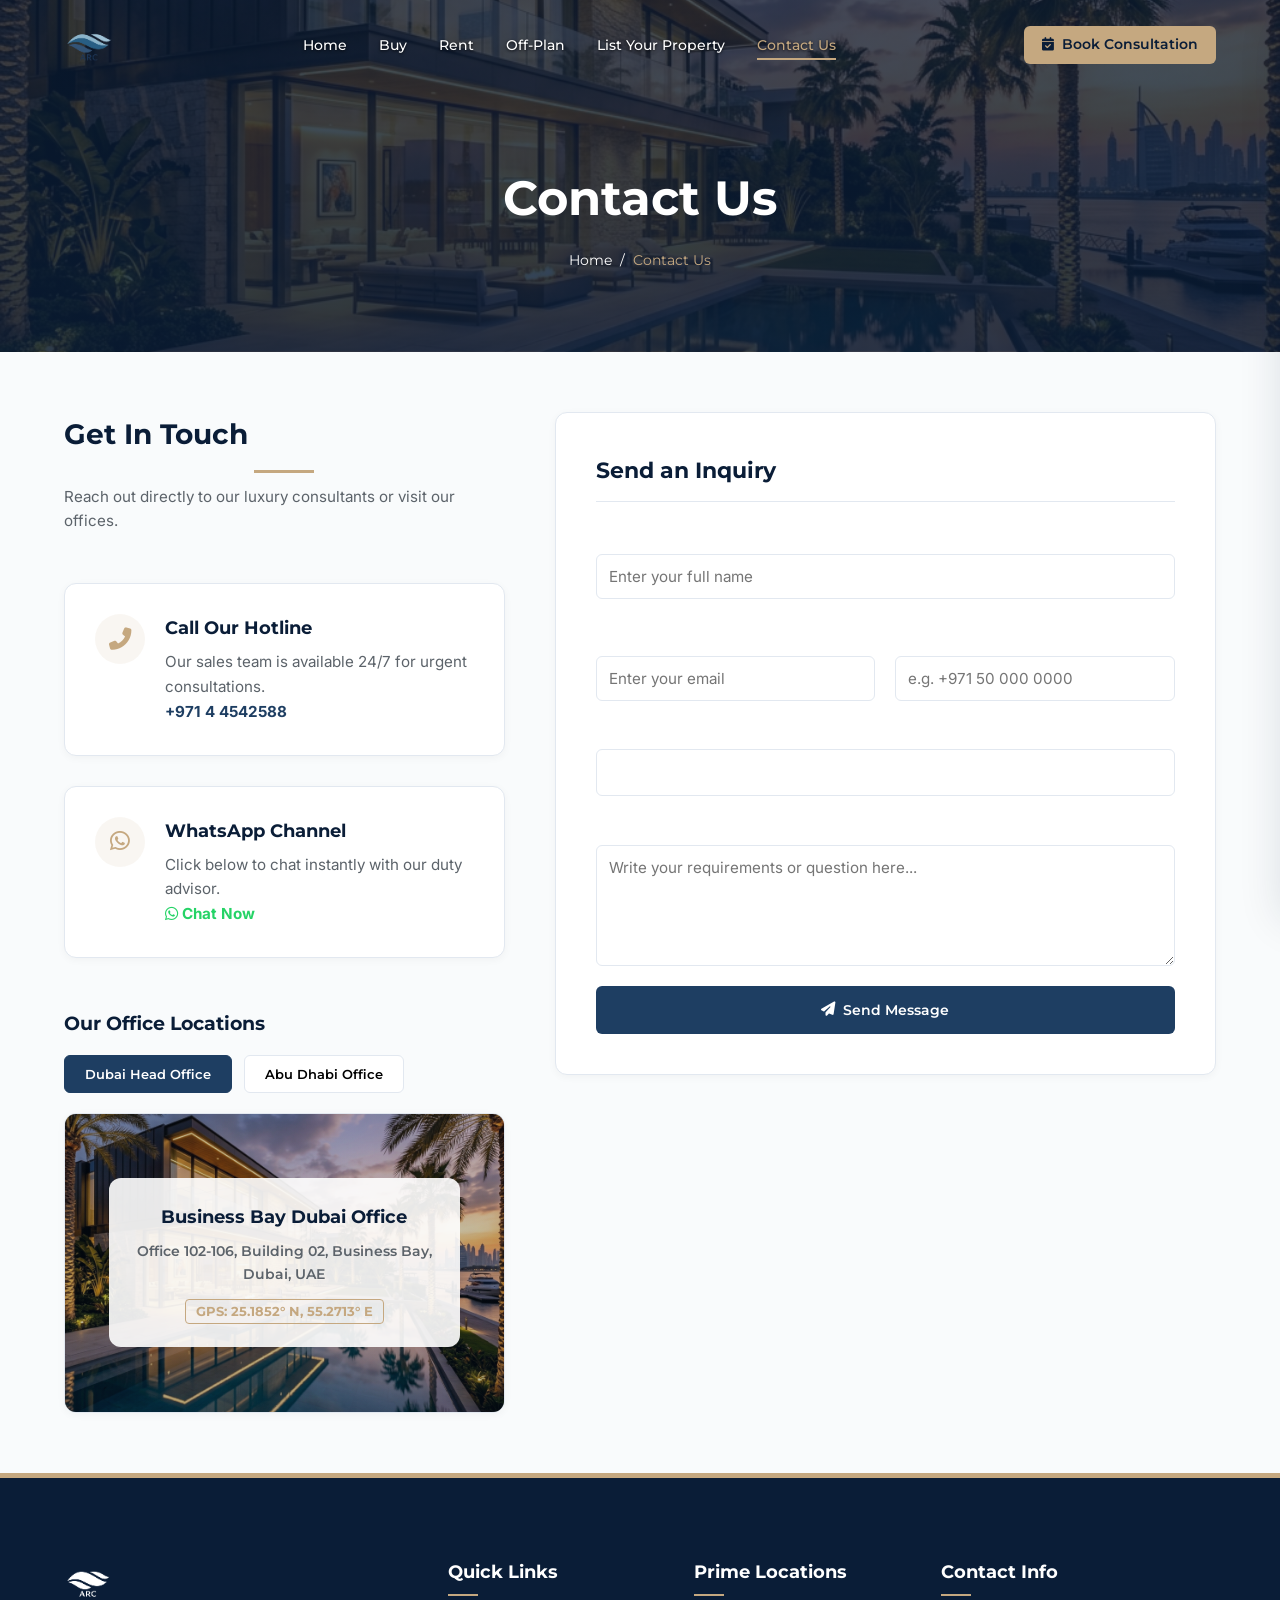
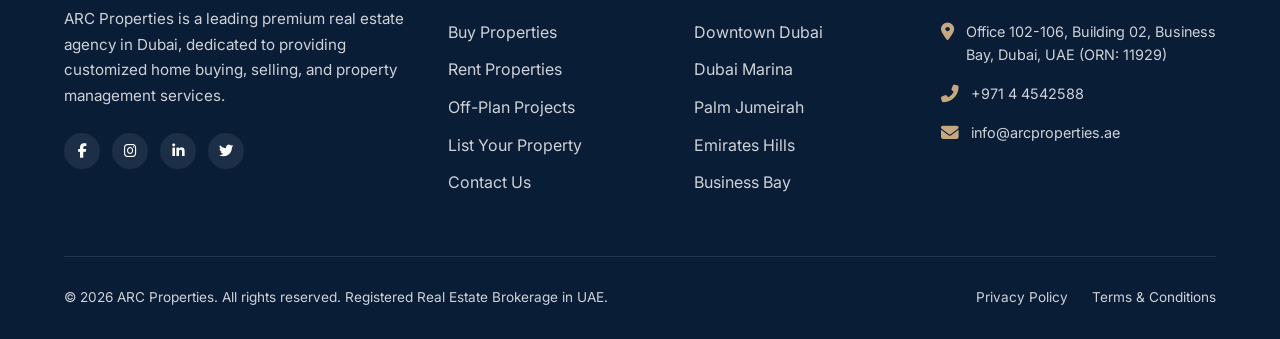
==== contact.html @ 7c32de78 "Initial commit of ARC Properties website" ====
<!DOCTYPE html>
<html lang="en">
<head>
    <meta charset="UTF-8">
    <meta name="viewport" content="width=device-width, initial-scale=1.0">
    <title>Contact Us | ARC Properties</title>
    <meta name="description" content="Get in touch with ARC Properties. Contact our Business Bay Dubai or Abu Dhabi offices for expert real estate advisory, consultations, and valuation services.">
    <!-- FontAwesome for Premium Icons -->
    <link rel="stylesheet" href="https://cdnjs.cloudflare.com/ajax/libs/font-awesome/6.4.0/css/all.min.css">
    <!-- Stylesheet -->
    <link rel="stylesheet" href="css/style.css">
</head>
<body>

    <!-- Header Navigation -->
    <header class="header scrolled" id="header">
        <div class="container header-container">
            <a href="index.html" class="logo">
                <img src="assets/logo.png" alt="ARC Properties Logo">
            </a>
            
            <nav>
                <ul class="nav-menu">
                    <li><a href="index.html" class="nav-link">Home</a></li>
                    <li><a href="properties.html?purpose=sale" class="nav-link">Buy</a></li>
                    <li><a href="properties.html?purpose=rent" class="nav-link">Rent</a></li>
                    <li><a href="off-plan.html" class="nav-link">Off-Plan</a></li>
                    <li><a href="list-property.html" class="nav-link">List Your Property</a></li>
                    <li><a href="contact.html" class="nav-link active">Contact Us</a></li>
                </ul>
            </nav>

            <div class="nav-cta">
                <a href="contact.html" class="btn btn-primary"><i class="fas fa-calendar-check"></i> Book Consultation</a>
            </div>

            <div class="mobile-nav-toggle">
                <i class="fas fa-bars"></i>
            </div>
        </div>
    </header>

    <!-- Page Banner -->
    <section class="page-banner">
        <div class="container">
            <h1>Contact Us</h1>
            <div class="breadcrumbs">
                <a href="index.html">Home</a> / <span>Contact Us</span>
            </div>
        </div>
    </section>

    <!-- Contact Info & Form Section -->
    <section class="container">
        <div class="contact-grid">
            
            <!-- Left Side: Office Cards & Maps -->
            <div class="contact-info-panel">
                <div class="section-title" style="text-align: left; margin-bottom: 20px;">
                    <h2 style="font-size: 1.75rem;">Get In Touch</h2>
                    <p style="margin: 0; font-size: 0.95rem;">Reach out directly to our luxury consultants or visit our offices.</p>
                </div>

                <div class="contact-method-card">
                    <div class="contact-method-icon">
                        <i class="fas fa-phone-alt"></i>
                    </div>
                    <div class="contact-method-details">
                        <h4>Call Our Hotline</h4>
                        <p>Our sales team is available 24/7 for urgent consultations.</p>
                        <a href="tel:+97144542588" style="font-weight: 700; color: var(--logo-navy);">+971 4 4542588</a>
                    </div>
                </div>

                <div class="contact-method-card">
                    <div class="contact-method-icon">
                        <i class="fab fa-whatsapp"></i>
                    </div>
                    <div class="contact-method-details">
                        <h4>WhatsApp Channel</h4>
                        <p>Click below to chat instantly with our duty advisor.</p>
                        <a href="https://wa.me/971500000000?text=Hello%20ARC%20Properties" target="_blank" style="font-weight: 700; color: #25D366;"><i class="fab fa-whatsapp"></i> Chat Now</a>
                    </div>
                </div>

                <div class="office-locations">
                    <h3 style="font-size:1.2rem; margin-bottom: 16px;">Our Office Locations</h3>
                    
                    <div class="office-tabs">
                        <button class="office-tab-btn active" data-office="dubai">Dubai Head Office</button>
                        <button class="office-tab-btn" data-office="abudhabi">Abu Dhabi Office</button>
                    </div>

                    <div class="office-map-container">
                        <!-- Dynamic map overlay updated by JS -->
                        <div class="office-map-placeholder" id="officeMapPlaceholder">
                            Loading location details...
                        </div>
                    </div>
                </div>
            </div>

            <!-- Right Side: Contact Form -->
            <div style="background-color: var(--bg-white); padding: 40px; border-radius: var(--radius-md); box-shadow: var(--shadow-sm); border: 1px solid var(--border-color); height: fit-content;">
                <h3 style="font-size:1.4rem; margin-bottom: 24px; border-bottom: 1px solid var(--border-color); padding-bottom: 12px;">Send an Inquiry</h3>
                
                <form id="generalContactForm" style="display:flex; flex-direction:column; gap:20px;">
                    <div class="form-group">
                        <label for="contactName" style="font-size:0.8rem; font-weight:600; text-transform:uppercase;">Full Name</label>
                        <input type="text" id="contactName" placeholder="Enter your full name" required style="padding: 12px; border:1px solid var(--border-color); border-radius:var(--radius-sm); outline:none; font-family:var(--font-body); font-size:0.95rem;">
                    </div>

                    <div class="form-row" style="margin-bottom:0;">
                        <div class="form-group">
                            <label for="contactEmail" style="font-size:0.8rem; font-weight:600; text-transform:uppercase;">Email Address</label>
                            <input type="email" id="contactEmail" placeholder="Enter your email" required style="padding: 12px; border:1px solid var(--border-color); border-radius:var(--radius-sm); outline:none; font-family:var(--font-body); font-size:0.95rem;">
                        </div>
                        <div class="form-group">
                            <label for="contactPhone" style="font-size:0.8rem; font-weight:600; text-transform:uppercase;">Phone Number</label>
                            <input type="tel" id="contactPhone" placeholder="e.g. +971 50 000 0000" required style="padding: 12px; border:1px solid var(--border-color); border-radius:var(--radius-sm); outline:none; font-family:var(--font-body); font-size:0.95rem;">
                        </div>
                    </div>

                    <div class="form-group">
                        <label for="contactInquiryType" style="font-size:0.8rem; font-weight:600; text-transform:uppercase;">I am looking to</label>
                        <select id="contactInquiryType" required style="padding: 12px; border:1px solid var(--border-color); border-radius:var(--radius-sm); outline:none; font-family:var(--font-body); font-size:0.95rem;">
                            <option value="">Select Option</option>
                            <option value="buy">Buy a property</option>
                            <option value="rent">Rent a property</option>
                            <option value="sell">Sell my property</option>
                            <option value="lease">Lease my property</option>
                            <option value="general">General Inquiry</option>
                        </select>
                    </div>

                    <div class="form-group">
                        <label for="contactMessage" style="font-size:0.8rem; font-weight:600; text-transform:uppercase;">Message / Requirements</label>
                        <textarea id="contactMessage" placeholder="Write your requirements or question here..." rows="5" required style="padding: 12px; border:1px solid var(--border-color); border-radius:var(--radius-sm); outline:none; font-family:var(--font-body); font-size:0.95rem; resize:vertical;"></textarea>
                    </div>

                    <button class="btn btn-secondary" type="submit" style="width:100%; height:48px;"><i class="fas fa-paper-plane"></i> Send Message</button>
                </form>
            </div>

        </div>
    </section>

    <!-- Footer -->
    <footer class="footer">
        <div class="container">
            <div class="footer-grid">
                <div class="footer-about">
                    <a href="index.html" class="logo">
                        <img src="assets/logo.png" alt="ARC Properties Logo">
                    </a>
                    <p>ARC Properties is a leading premium real estate agency in Dubai, dedicated to providing customized home buying, selling, and property management services.</p>
                    <div class="footer-socials">
                        <a href="#" class="social-icon"><i class="fab fa-facebook-f"></i></a>
                        <a href="#" class="social-icon"><i class="fab fa-instagram"></i></a>
                        <a href="#" class="social-icon"><i class="fab fa-linkedin-in"></i></a>
                        <a href="#" class="social-icon"><i class="fab fa-twitter"></i></a>
                    </div>
                </div>

                <div class="footer-links">
                    <h3>Quick Links</h3>
                    <ul>
                        <li><a href="properties.html?purpose=sale">Buy Properties</a></li>
                        <li><a href="properties.html?purpose=rent">Rent Properties</a></li>
                        <li><a href="off-plan.html">Off-Plan Projects</a></li>
                        <li><a href="list-property.html">List Your Property</a></li>
                        <li><a href="contact.html">Contact Us</a></li>
                    </ul>
                </div>

                <div class="footer-links">
                    <h3>Prime Locations</h3>
                    <ul>
                        <li><a href="properties.html?location=Downtown%20Dubai">Downtown Dubai</a></li>
                        <li><a href="properties.html?location=Dubai%20Marina">Dubai Marina</a></li>
                        <li><a href="properties.html?location=Palm%20Jumeirah">Palm Jumeirah</a></li>
                        <li><a href="properties.html?location=Emirates%20Hills">Emirates Hills</a></li>
                        <li><a href="properties.html?location=Business%20Bay">Business Bay</a></li>
                    </ul>
                </div>

                <div class="footer-contact">
                    <h3>Contact Info</h3>
                    <ul>
                        <li>
                            <i class="fas fa-map-marker-alt"></i>
                            <span>Office 102-106, Building 02, Business Bay, Dubai, UAE (ORN: 11929)</span>
                        </li>
                        <li>
                            <i class="fas fa-phone-alt"></i>
                            <a href="tel:+97144542588">+971 4 4542588</a>
                        </li>
                        <li>
                            <i class="fas fa-envelope"></i>
                            <a href="mailto:info@arcproperties.ae">info@arcproperties.ae</a>
                        </li>
                    </ul>
                </div>
            </div>

            <div class="footer-bottom">
                <p>&copy; 2026 ARC Properties. All rights reserved. Registered Real Estate Brokerage in UAE.</p>
                <div class="footer-bottom-links">
                    <a href="#">Privacy Policy</a>
                    <a href="#">Terms &amp; Conditions</a>
                </div>
            </div>
        </div>
    </footer>

    <!-- Mobile Navigation Drawer -->
    <div class="overlay"></div>
    <div class="mobile-nav">
        <div class="mobile-nav-close">
            <i class="fas fa-times"></i>
        </div>
        <ul class="mobile-menu">
            <li><a href="index.html" class="mobile-link">Home</a></li>
            <li><a href="properties.html?purpose=sale" class="mobile-link">Buy</a></li>
            <li><a href="properties.html?purpose=rent" class="mobile-link">Rent</a></li>
            <li><a href="off-plan.html" class="mobile-link">Off-Plan</a></li>
            <li><a href="list-property.html" class="mobile-link">List Your Property</a></li>
            <li><a href="contact.html" class="mobile-link">Contact Us</a></li>
        </ul>
    </div>

    <!-- Success Modal -->
    <div class="success-modal" id="successModal">
        <div class="success-modal-content">
            <div class="success-icon">
                <i class="fas fa-check"></i>
            </div>
            <h3 id="successModalTitle">Submission Successful</h3>
            <p id="successModalMessage">Thank you for getting in touch with us.</p>
            <button class="btn btn-secondary" id="successModalClose">Close</button>
        </div>
    </div>

    <!-- Scripts -->
    <script src="js/main.js"></script>
</body>
</html>
---- css/style.css ----
@import url('https://fonts.googleapis.com/css2?family=Inter:wght@300;400;500;600;700&family=Montserrat:wght@300;400;500;600;700;800&display=swap');

:root {
    --primary-navy: #0A1D37;
    --logo-navy: #1E3E62;
    --steel-blue: #4B7095;
    --ice-blue: #8EACCD;
    --gold: #C5A880;
    --gold-dark: #A88F6C;
    --bg-light: #F9FBFC;
    --bg-white: #FFFFFF;
    --text-dark: #222831;
    --text-muted: #5C636A;
    --border-color: #E2E8F0;
    --font-heading: 'Montserrat', sans-serif;
    --font-body: 'Inter', sans-serif;
    --transition-smooth: all 0.3s cubic-bezier(0.4, 0, 0.2, 1);
    --shadow-sm: 0 2px 8px rgba(0, 0, 0, 0.04);
    --shadow-md: 0 10px 30px rgba(10, 29, 55, 0.06);
    --shadow-lg: 0 20px 40px rgba(10, 29, 55, 0.12);
    --radius-sm: 6px;
    --radius-md: 12px;
    --radius-lg: 20px;
}

/* Base Styles */
* {
    margin: 0;
    padding: 0;
    box-sizing: border-box;
}

html {
    scroll-behavior: smooth;
    font-size: 16px;
}

body {
    font-family: var(--font-body);
    background-color: var(--bg-light);
    color: var(--text-dark);
    line-height: 1.6;
    overflow-x: hidden;
}

h1, h2, h3, h4, h5, h6 {
    font-family: var(--font-heading);
    color: var(--primary-navy);
    font-weight: 700;
}

a {
    text-decoration: none;
    color: inherit;
    transition: var(--transition-smooth);
}

img {
    max-width: 100%;
    height: auto;
    display: block;
}

/* Layout Utilities */
.container {
    width: 100%;
    max-width: 1200px;
    margin: 0 auto;
    padding: 0 24px;
}

.section {
    padding: 80px 0;
}

.section-title {
    text-align: center;
    margin-bottom: 48px;
}

.section-title h2 {
    font-size: 2.25rem;
    position: relative;
    padding-bottom: 16px;
    margin-bottom: 12px;
}

.section-title h2::after {
    content: '';
    position: absolute;
    bottom: 0;
    left: 50%;
    transform: translateX(-50%);
    width: 60px;
    height: 3px;
    background-color: var(--gold);
}

.section-title p {
    color: var(--text-muted);
    font-size: 1.1rem;
    max-width: 600px;
    margin: 0 auto;
}

/* Button Component */
.btn {
    display: inline-flex;
    align-items: center;
    justify-content: center;
    padding: 14px 28px;
    font-family: var(--font-heading);
    font-size: 0.9rem;
    font-weight: 600;
    border-radius: var(--radius-sm);
    cursor: pointer;
    transition: var(--transition-smooth);
    border: none;
    gap: 8px;
}

.btn-primary {
    background-color: var(--gold);
    color: var(--primary-navy);
}

.btn-primary:hover {
    background-color: var(--gold-dark);
    transform: translateY(-2px);
    box-shadow: 0 4px 15px rgba(197, 168, 128, 0.4);
}

.btn-secondary {
    background-color: var(--logo-navy);
    color: var(--bg-white);
}

.btn-secondary:hover {
    background-color: var(--primary-navy);
    transform: translateY(-2px);
    box-shadow: 0 4px 15px rgba(30, 62, 98, 0.4);
}

.btn-outline {
    background-color: transparent;
    border: 2px solid var(--logo-navy);
    color: var(--logo-navy);
}

.btn-outline:hover {
    background-color: var(--logo-navy);
    color: var(--bg-white);
    transform: translateY(-2px);
}

/* Navigation Header */
.header {
    position: fixed;
    top: 0;
    left: 0;
    width: 100%;
    z-index: 1000;
    transition: var(--transition-smooth);
    padding: 20px 0;
}

.header.scrolled {
    background-color: rgba(10, 29, 55, 0.95);
    backdrop-filter: blur(10px);
    box-shadow: var(--shadow-sm);
    padding: 12px 0;
}

.header-container {
    display: flex;
    justify-content: space-between;
    align-items: center;
}

.logo img {
    height: 50px;
    width: auto;
    transition: var(--transition-smooth);
}

.header.scrolled .logo img {
    height: 40px;
}

.nav-menu {
    display: flex;
    list-style: none;
    gap: 32px;
}

.nav-link {
    color: var(--bg-white);
    font-family: var(--font-heading);
    font-size: 0.9rem;
    font-weight: 500;
    position: relative;
    padding: 6px 0;
}

.header:not(.scrolled) .nav-link {
    /* Keep white, add text shadow for readability over hero background */
    text-shadow: 0 1px 3px rgba(0, 0, 0, 0.8);
}

.nav-link::after {
    content: '';
    position: absolute;
    bottom: 0;
    left: 0;
    width: 0;
    height: 2px;
    background-color: var(--gold);
    transition: var(--transition-smooth);
}

.nav-link:hover::after,
.nav-link.active::after {
    width: 100%;
}

.nav-link:hover,
.nav-link.active {
    color: var(--gold);
}

.nav-cta .btn {
    padding: 8px 18px;
    font-size: 0.85rem;
}

.mobile-nav-toggle {
    display: none;
    color: var(--bg-white);
    font-size: 1.5rem;
    cursor: pointer;
}

/* Hero Section */
.hero {
    position: relative;
    min-height: 100vh;
    display: flex;
    align-items: center;
    background-image: linear-gradient(rgba(10, 29, 55, 0.6), rgba(10, 29, 55, 0.85)), url('../assets/hero-bg.png');
    background-size: cover;
    background-position: center;
    color: var(--bg-white);
    padding-top: 100px;
    overflow: hidden;
}

.hero-content {
    max-width: 800px;
    margin-bottom: 40px;
    animation: fadeInUp 1s ease;
}

.hero-subtitle {
    font-family: var(--font-heading);
    font-size: 1.1rem;
    text-transform: uppercase;
    letter-spacing: 3px;
    color: var(--gold);
    margin-bottom: 16px;
    font-weight: 600;
}

.hero-title {
    font-size: 3.5rem;
    line-height: 1.2;
    color: var(--bg-white);
    margin-bottom: 24px;
}

.hero-desc {
    font-size: 1.15rem;
    color: rgba(255, 255, 255, 0.9);
    margin-bottom: 32px;
}

/* Unified Search Widget */
.search-widget {
    background: rgba(255, 255, 255, 0.08);
    backdrop-filter: blur(16px);
    border: 1px solid rgba(255, 255, 255, 0.15);
    border-radius: var(--radius-md);
    padding: 24px;
    width: 100%;
    max-width: 900px;
    box-shadow: var(--shadow-lg);
    animation: fadeInUp 1.2s ease;
}

.search-tabs {
    display: flex;
    gap: 8px;
    margin-bottom: 20px;
    border-bottom: 1px solid rgba(255, 255, 255, 0.15);
    padding-bottom: 12px;
}

.search-tab {
    background: transparent;
    border: none;
    color: rgba(255, 255, 255, 0.7);
    font-family: var(--font-heading);
    font-weight: 600;
    font-size: 0.9rem;
    padding: 8px 20px;
    cursor: pointer;
    border-radius: var(--radius-sm);
    transition: var(--transition-smooth);
}

.search-tab.active {
    background-color: var(--gold);
    color: var(--primary-navy);
}

.search-form {
    display: grid;
    grid-template-columns: repeat(4, 1fr) auto;
    gap: 16px;
    align-items: end;
}

.form-group {
    display: flex;
    flex-direction: column;
    gap: 8px;
}

.form-group label {
    font-size: 0.75rem;
    text-transform: uppercase;
    letter-spacing: 1px;
    color: rgba(255, 255, 255, 0.8);
    font-weight: 600;
}

.form-group select,
.form-group input {
    width: 100%;
    padding: 12px;
    border-radius: var(--radius-sm);
    border: 1px solid rgba(255, 255, 255, 0.2);
    background: rgba(255, 255, 255, 0.1);
    color: var(--bg-white);
    font-family: var(--font-body);
    font-size: 0.9rem;
    outline: none;
    transition: var(--transition-smooth);
}

.form-group select option {
    background-color: var(--primary-navy);
    color: var(--bg-white);
}

.form-group select:focus,
.form-group input:focus {
    border-color: var(--gold);
    background: rgba(255, 255, 255, 0.2);
}

.search-submit {
    height: 48px;
    padding: 0 32px;
}

/* Stats Section */
.stats {
    background-color: var(--primary-navy);
    color: var(--bg-white);
    padding: 60px 0;
}

.stats-grid {
    display: grid;
    grid-template-columns: repeat(4, 1fr);
    gap: 30px;
    text-align: center;
}

.stat-item h3 {
    font-size: 2.5rem;
    color: var(--gold);
    margin-bottom: 8px;
}

.stat-item p {
    font-size: 0.9rem;
    text-transform: uppercase;
    letter-spacing: 1px;
    color: rgba(255, 255, 255, 0.8);
}

/* Property Grid & Card */
.property-grid {
    display: grid;
    grid-template-columns: repeat(3, 1fr);
    gap: 30px;
}

.property-card {
    background-color: var(--bg-white);
    border-radius: var(--radius-md);
    overflow: hidden;
    box-shadow: var(--shadow-md);
    transition: var(--transition-smooth);
    border: 1px solid var(--border-color);
}

.property-card:hover {
    transform: translateY(-8px);
    box-shadow: var(--shadow-lg);
}

.property-img {
    position: relative;
    height: 240px;
    overflow: hidden;
}

.property-img img {
    width: 100%;
    height: 100%;
    object-fit: cover;
    transition: var(--transition-smooth);
}

.property-card:hover .property-img img {
    transform: scale(1.1);
}

.property-badge {
    position: absolute;
    top: 16px;
    left: 16px;
    background-color: var(--primary-navy);
    color: var(--bg-white);
    padding: 6px 12px;
    font-size: 0.75rem;
    font-weight: 600;
    border-radius: var(--radius-sm);
    text-transform: uppercase;
}

.property-badge.rent {
    background-color: var(--gold);
    color: var(--primary-navy);
}

.property-badge.off-plan {
    background-color: var(--steel-blue);
}

.property-price {
    position: absolute;
    bottom: 16px;
    right: 16px;
    background-color: rgba(10, 29, 55, 0.85);
    backdrop-filter: blur(8px);
    color: var(--gold);
    padding: 6px 14px;
    font-weight: 700;
    border-radius: var(--radius-sm);
    font-family: var(--font-heading);
}

.property-info {
    padding: 24px;
}

.property-type {
    font-size: 0.75rem;
    text-transform: uppercase;
    color: var(--steel-blue);
    font-weight: 600;
    letter-spacing: 1px;
    margin-bottom: 8px;
}

.property-title {
    font-size: 1.2rem;
    margin-bottom: 12px;
    white-space: nowrap;
    overflow: hidden;
    text-overflow: ellipsis;
}

.property-location {
    display: flex;
    align-items: center;
    gap: 6px;
    color: var(--text-muted);
    font-size: 0.85rem;
    margin-bottom: 16px;
}

.property-specs {
    display: flex;
    justify-content: space-between;
    padding-top: 16px;
    border-top: 1px solid var(--border-color);
    font-size: 0.85rem;
    color: var(--text-muted);
}

.spec-item {
    display: flex;
    align-items: center;
    gap: 6px;
}

/* Why Choose Us Section */
.why-us {
    background-color: #F0F4F8;
}

.why-grid {
    display: grid;
    grid-template-columns: repeat(3, 1fr);
    gap: 30px;
}

.why-card {
    background: var(--bg-white);
    padding: 40px 30px;
    border-radius: var(--radius-md);
    box-shadow: var(--shadow-sm);
    text-align: center;
    transition: var(--transition-smooth);
    border: 1px solid var(--border-color);
}

.why-card:hover {
    transform: translateY(-5px);
    box-shadow: var(--shadow-md);
    border-color: var(--gold);
}

.why-icon {
    width: 64px;
    height: 64px;
    background-color: rgba(197, 168, 128, 0.1);
    color: var(--gold);
    display: flex;
    align-items: center;
    justify-content: center;
    border-radius: 50%;
    font-size: 1.75rem;
    margin: 0 auto 24px;
    transition: var(--transition-smooth);
}

.why-card:hover .why-icon {
    background-color: var(--gold);
    color: var(--primary-navy);
}

.why-card h3 {
    margin-bottom: 16px;
    font-size: 1.25rem;
}

.why-card p {
    color: var(--text-muted);
    font-size: 0.95rem;
}

/* CTA Banner */
.cta-banner {
    background-image: linear-gradient(rgba(10, 29, 55, 0.85), rgba(10, 29, 55, 0.85)), url('../assets/hero-bg.png');
    background-size: cover;
    background-position: center;
    background-attachment: fixed;
    color: var(--bg-white);
    text-align: center;
    padding: 100px 0;
}

.cta-content h2 {
    color: var(--bg-white);
    font-size: 2.5rem;
    margin-bottom: 16px;
}

.cta-content p {
    font-size: 1.1rem;
    max-width: 600px;
    margin: 0 auto 32px;
    color: rgba(255, 255, 255, 0.9);
}

/* Testimonial / Review Carousel */
.testimonials {
    background-color: var(--bg-white);
}

.testimonial-container {
    max-width: 800px;
    margin: 0 auto;
    text-align: center;
}

.testimonial-card {
    padding: 40px;
}

.testimonial-stars {
    color: var(--gold);
    margin-bottom: 20px;
    font-size: 1.2rem;
}

.testimonial-text {
    font-size: 1.25rem;
    font-style: italic;
    color: var(--logo-navy);
    margin-bottom: 24px;
    line-height: 1.8;
}

.testimonial-author h4 {
    font-size: 1rem;
    margin-bottom: 4px;
}

.testimonial-author p {
    color: var(--text-muted);
    font-size: 0.85rem;
}

/* Footer Section */
.footer {
    background-color: var(--primary-navy);
    color: rgba(255, 255, 255, 0.8);
    padding: 80px 0 30px;
    border-top: 5px solid var(--gold);
}

.footer-grid {
    display: grid;
    grid-template-columns: 2fr 1.2fr 1.2fr 1.6fr;
    gap: 40px;
    margin-bottom: 60px;
}

.footer-about .logo {
    margin-bottom: 24px;
}

.footer-about .logo img {
    height: 48px;
    filter: brightness(0) invert(1);
}

.footer-about p {
    font-size: 0.95rem;
    line-height: 1.7;
    margin-bottom: 24px;
}

.footer-socials {
    display: flex;
    gap: 12px;
}

.social-icon {
    width: 36px;
    height: 36px;
    background-color: rgba(255, 255, 255, 0.08);
    border-radius: 50%;
    display: flex;
    align-items: center;
    justify-content: center;
    color: var(--bg-white);
    transition: var(--transition-smooth);
    font-size: 0.9rem;
}

.social-icon:hover {
    background-color: var(--gold);
    color: var(--primary-navy);
    transform: translateY(-3px);
}

.footer-links h3,
.footer-contact h3 {
    color: var(--bg-white);
    font-size: 1.1rem;
    margin-bottom: 24px;
    font-family: var(--font-heading);
    position: relative;
    padding-bottom: 10px;
}

.footer-links h3::after,
.footer-contact h3::after {
    content: '';
    position: absolute;
    bottom: 0;
    left: 0;
    width: 30px;
    height: 2px;
    background-color: var(--gold);
}

.footer-links ul {
    list-style: none;
    display: flex;
    flex-direction: column;
    gap: 12px;
}

.footer-links ul a:hover {
    color: var(--gold);
    padding-left: 6px;
}

.footer-contact ul {
    list-style: none;
    display: flex;
    flex-direction: column;
    gap: 16px;
}

.footer-contact li {
    display: flex;
    align-items: flex-start;
    gap: 12px;
    font-size: 0.9rem;
}

.footer-contact li i {
    color: var(--gold);
    font-size: 1.1rem;
    margin-top: 3px;
}

.footer-contact a:hover {
    color: var(--gold);
}

.footer-bottom {
    border-top: 1px solid rgba(255, 255, 255, 0.1);
    padding-top: 30px;
    display: flex;
    justify-content: space-between;
    align-items: center;
    font-size: 0.85rem;
}

.footer-bottom-links {
    display: flex;
    gap: 24px;
}

.footer-bottom-links a:hover {
    color: var(--gold);
}

/* Page Banner (For Inner Pages) */
.page-banner {
    background-image: linear-gradient(rgba(10, 29, 55, 0.75), rgba(10, 29, 55, 0.85)), url('../assets/hero-bg.png');
    background-size: cover;
    background-position: center;
    color: var(--bg-white);
    padding: 160px 0 80px;
    text-align: center;
}

.page-banner h1 {
    font-size: 3rem;
    color: var(--bg-white);
    margin-bottom: 12px;
}

.breadcrumbs {
    display: flex;
    justify-content: center;
    gap: 8px;
    font-size: 0.9rem;
    font-family: var(--font-heading);
}

.breadcrumbs span {
    color: var(--gold);
}

/* Properties Page Specific Styles */
.properties-page-layout {
    display: grid;
    grid-template-columns: 300px 1fr;
    gap: 40px;
    padding: 60px 0;
}

.filter-sidebar {
    background-color: var(--bg-white);
    border-radius: var(--radius-md);
    padding: 30px;
    box-shadow: var(--shadow-sm);
    border: 1px solid var(--border-color);
    height: fit-content;
    position: sticky;
    top: 100px;
}

.filter-sidebar h3 {
    font-size: 1.25rem;
    margin-bottom: 24px;
    padding-bottom: 12px;
    border-bottom: 1px solid var(--border-color);
}

.filter-group {
    margin-bottom: 24px;
}

.filter-group label {
    display: block;
    font-size: 0.8rem;
    text-transform: uppercase;
    letter-spacing: 1px;
    font-weight: 600;
    margin-bottom: 10px;
    color: var(--text-dark);
}

.filter-group select,
.filter-group input {
    width: 100%;
    padding: 12px;
    border-radius: var(--radius-sm);
    border: 1px solid var(--border-color);
    background-color: var(--bg-light);
    outline: none;
    font-family: var(--font-body);
    transition: var(--transition-smooth);
}

.filter-group select:focus,
.filter-group input:focus {
    border-color: var(--steel-blue);
    background-color: var(--bg-white);
}

.range-inputs {
    display: flex;
    gap: 12px;
}

.properties-header {
    display: flex;
    justify-content: space-between;
    align-items: center;
    margin-bottom: 30px;
}

.layout-toggles {
    display: flex;
    gap: 8px;
}

.layout-btn {
    background-color: var(--bg-white);
    border: 1px solid var(--border-color);
    width: 40px;
    height: 40px;
    border-radius: var(--radius-sm);
    display: flex;
    align-items: center;
    justify-content: center;
    cursor: pointer;
    font-size: 1.1rem;
    transition: var(--transition-smooth);
}

.layout-btn.active,
.layout-btn:hover {
    background-color: var(--primary-navy);
    color: var(--bg-white);
    border-color: var(--primary-navy);
}

/* Property Detail Styles */
.detail-grid {
    display: grid;
    grid-template-columns: 2fr 1fr;
    gap: 40px;
    padding: 60px 0;
}

.gallery-grid {
    display: grid;
    grid-template-columns: 2fr 1fr;
    grid-template-rows: 200px 200px;
    gap: 16px;
    margin-bottom: 40px;
    border-radius: var(--radius-md);
    overflow: hidden;
}

.gallery-main {
    grid-row: span 2;
    height: 100%;
}

.gallery-main img,
.gallery-sub img {
    width: 100%;
    height: 100%;
    object-fit: cover;
    cursor: pointer;
    transition: var(--transition-smooth);
}

.gallery-main img:hover,
.gallery-sub img:hover {
    filter: brightness(0.9);
}

.detail-header {
    display: flex;
    justify-content: space-between;
    align-items: flex-start;
    margin-bottom: 30px;
    padding-bottom: 30px;
    border-bottom: 1px solid var(--border-color);
}

.detail-price {
    font-size: 2.25rem;
    color: var(--gold);
    font-family: var(--font-heading);
    font-weight: 700;
}

.detail-title-area h2 {
    font-size: 1.85rem;
    margin-bottom: 12px;
}

.specs-list {
    display: grid;
    grid-template-columns: repeat(4, 1fr);
    gap: 20px;
    background-color: var(--bg-white);
    padding: 24px;
    border-radius: var(--radius-md);
    border: 1px solid var(--border-color);
    margin-bottom: 40px;
}

.detail-spec-item {
    text-align: center;
}

.detail-spec-item i {
    font-size: 1.5rem;
    color: var(--gold);
    margin-bottom: 8px;
}

.detail-spec-item span {
    display: block;
    font-size: 0.8rem;
    color: var(--text-muted);
}

.detail-spec-item strong {
    font-size: 1.1rem;
    color: var(--primary-navy);
}

.detail-section {
    margin-bottom: 40px;
}

.detail-section h3 {
    font-size: 1.4rem;
    margin-bottom: 20px;
    position: relative;
    padding-bottom: 8px;
}

.detail-section h3::after {
    content: '';
    position: absolute;
    bottom: 0;
    left: 0;
    width: 40px;
    height: 2px;
    background-color: var(--gold);
}

.detail-section p {
    color: var(--text-muted);
    font-size: 1rem;
    line-height: 1.8;
}

.amenities-grid {
    display: grid;
    grid-template-columns: repeat(3, 1fr);
    gap: 16px;
}

.amenity-item {
    display: flex;
    align-items: center;
    gap: 12px;
    background-color: var(--bg-white);
    padding: 16px;
    border-radius: var(--radius-sm);
    border: 1px solid var(--border-color);
    font-size: 0.95rem;
}

.amenity-item i {
    color: var(--gold);
    font-size: 1.2rem;
}

.agent-card {
    background-color: var(--bg-white);
    border-radius: var(--radius-md);
    padding: 30px;
    box-shadow: var(--shadow-sm);
    border: 1px solid var(--border-color);
    position: sticky;
    top: 100px;
}

.agent-profile {
    display: flex;
    align-items: center;
    gap: 20px;
    margin-bottom: 24px;
}

.agent-avatar {
    width: 80px;
    height: 80px;
    border-radius: 50%;
    overflow: hidden;
    border: 2px solid var(--gold);
}

.agent-info h4 {
    font-size: 1.1rem;
    margin-bottom: 4px;
}

.agent-info p {
    color: var(--text-muted);
    font-size: 0.85rem;
}

.agent-contact-form {
    display: flex;
    flex-direction: column;
    gap: 16px;
}

.agent-contact-form input,
.agent-contact-form textarea {
    width: 100%;
    padding: 12px;
    border-radius: var(--radius-sm);
    border: 1px solid var(--border-color);
    background-color: var(--bg-light);
    font-family: var(--font-body);
    font-size: 0.9rem;
    outline: none;
    transition: var(--transition-smooth);
}

.agent-contact-form input:focus,
.agent-contact-form textarea:focus {
    border-color: var(--steel-blue);
    background-color: var(--bg-white);
}

.agent-buttons {
    display: grid;
    grid-template-columns: 1fr 1fr;
    gap: 12px;
    margin-top: 8px;
}

/* List Your Property Step Form */
.list-container {
    max-width: 800px;
    margin: 60px auto;
    background-color: var(--bg-white);
    border-radius: var(--radius-md);
    padding: 40px;
    box-shadow: var(--shadow-md);
    border: 1px solid var(--border-color);
}

.form-steps {
    display: flex;
    justify-content: space-between;
    margin-bottom: 40px;
    position: relative;
}

.form-steps::before {
    content: '';
    position: absolute;
    top: 20px;
    left: 40px;
    right: 40px;
    height: 2px;
    background-color: var(--border-color);
    z-index: 1;
}

.step-indicator {
    position: relative;
    z-index: 2;
    background-color: var(--bg-white);
    width: 40px;
    height: 40px;
    border-radius: 50%;
    border: 2px solid var(--border-color);
    display: flex;
    align-items: center;
    justify-content: center;
    font-family: var(--font-heading);
    font-weight: 700;
    color: var(--text-muted);
    transition: var(--transition-smooth);
}

.step-indicator.active {
    border-color: var(--gold);
    color: var(--gold);
    box-shadow: 0 0 0 4px rgba(197, 168, 128, 0.15);
}

.step-indicator.completed {
    background-color: var(--gold);
    border-color: var(--gold);
    color: var(--primary-navy);
}

.form-step-content {
    display: none;
}

.form-step-content.active {
    display: block;
    animation: fadeIn 0.5s ease;
}

.step-title {
    font-size: 1.5rem;
    margin-bottom: 24px;
    border-bottom: 1px solid var(--border-color);
    padding-bottom: 12px;
}

.form-row {
    display: grid;
    grid-template-columns: 1fr 1fr;
    gap: 20px;
    margin-bottom: 20px;
}

.form-row-full {
    margin-bottom: 20px;
}

.form-row-full label,
.form-row label {
    display: block;
    font-size: 0.85rem;
    font-weight: 600;
    margin-bottom: 8px;
    text-transform: uppercase;
    letter-spacing: 0.5px;
}

.form-row-full input,
.form-row-full select,
.form-row-full textarea,
.form-row input,
.form-row select {
    width: 100%;
    padding: 12px;
    border-radius: var(--radius-sm);
    border: 1px solid var(--border-color);
    outline: none;
    font-family: var(--font-body);
    font-size: 0.95rem;
    transition: var(--transition-smooth);
}

.form-row-full input:focus,
.form-row-full select:focus,
.form-row-full textarea:focus,
.form-row input:focus,
.form-row select:focus {
    border-color: var(--steel-blue);
}

.drag-drop-area {
    border: 2px dashed var(--gold);
    border-radius: var(--radius-md);
    padding: 40px;
    text-align: center;
    background-color: var(--bg-light);
    cursor: pointer;
    transition: var(--transition-smooth);
}

.drag-drop-area:hover {
    background-color: rgba(197, 168, 128, 0.05);
}

.drag-drop-area i {
    font-size: 3rem;
    color: var(--gold);
    margin-bottom: 16px;
}

.drag-drop-area p {
    color: var(--text-muted);
}

.step-buttons {
    display: flex;
    justify-content: space-between;
    margin-top: 40px;
}

/* Contact Page Specific Styles */
.contact-grid {
    display: grid;
    grid-template-columns: 1fr 1.5fr;
    gap: 50px;
    padding: 60px 0;
}

.contact-info-panel {
    display: flex;
    flex-direction: column;
    gap: 30px;
}

.contact-method-card {
    background-color: var(--bg-white);
    padding: 30px;
    border-radius: var(--radius-md);
    box-shadow: var(--shadow-sm);
    border: 1px solid var(--border-color);
    display: flex;
    gap: 20px;
}

.contact-method-icon {
    width: 50px;
    height: 50px;
    background-color: rgba(197, 168, 128, 0.1);
    color: var(--gold);
    border-radius: 50%;
    display: flex;
    align-items: center;
    justify-content: center;
    font-size: 1.4rem;
    flex-shrink: 0;
}

.contact-method-details h4 {
    font-size: 1.1rem;
    margin-bottom: 8px;
}

.contact-method-details p,
.contact-method-details a {
    color: var(--text-muted);
    font-size: 0.95rem;
}

.office-locations {
    margin-top: 20px;
}

.office-tabs {
    display: flex;
    gap: 12px;
    margin-bottom: 20px;
}

.office-tab-btn {
    padding: 10px 20px;
    background-color: var(--bg-white);
    border: 1px solid var(--border-color);
    border-radius: var(--radius-sm);
    font-family: var(--font-heading);
    font-weight: 600;
    cursor: pointer;
    transition: var(--transition-smooth);
}

.office-tab-btn.active,
.office-tab-btn:hover {
    background-color: var(--logo-navy);
    color: var(--bg-white);
    border-color: var(--logo-navy);
}

.office-map-container {
    height: 300px;
    border-radius: var(--radius-md);
    overflow: hidden;
    box-shadow: var(--shadow-sm);
    border: 1px solid var(--border-color);
    position: relative;
}

.office-map-placeholder {
    width: 100%;
    height: 100%;
    background-color: #E2E8F0;
    display: flex;
    align-items: center;
    justify-content: center;
    font-family: var(--font-heading);
    font-weight: 600;
    color: var(--steel-blue);
    background-size: cover;
    background-position: center;
}

/* Lightbox Modal (For Gallery Detail Zoom) */
.lightbox {
    position: fixed;
    top: 0;
    left: 0;
    width: 100%;
    height: 100%;
    background-color: rgba(10, 29, 55, 0.95);
    z-index: 2000;
    display: none;
    align-items: center;
    justify-content: center;
}

.lightbox-content {
    position: relative;
    max-width: 90%;
    max-height: 80%;
}

.lightbox-content img {
    max-width: 100%;
    max-height: 80vh;
    border-radius: var(--radius-sm);
    box-shadow: var(--shadow-lg);
}

.lightbox-close {
    position: absolute;
    top: -40px;
    right: 0;
    color: var(--bg-white);
    font-size: 2rem;
    cursor: pointer;
    transition: var(--transition-smooth);
}

.lightbox-close:hover {
    color: var(--gold);
}

/* Success Modal */
.success-modal {
    position: fixed;
    top: 0;
    left: 0;
    width: 100%;
    height: 100%;
    background-color: rgba(10, 29, 55, 0.85);
    z-index: 2000;
    display: none;
    align-items: center;
    justify-content: center;
}

.success-modal-content {
    background-color: var(--bg-white);
    border-radius: var(--radius-md);
    padding: 40px;
    text-align: center;
    max-width: 500px;
    box-shadow: var(--shadow-lg);
    border: 1px solid var(--gold);
    animation: zoomIn 0.4s ease;
}

.success-icon {
    width: 80px;
    height: 80px;
    background-color: rgba(197, 168, 128, 0.15);
    color: var(--gold);
    border-radius: 50%;
    display: flex;
    align-items: center;
    justify-content: center;
    font-size: 2.5rem;
    margin: 0 auto 24px;
}

.success-modal-content h3 {
    font-size: 1.75rem;
    margin-bottom: 12px;
}

.success-modal-content p {
    color: var(--text-muted);
    margin-bottom: 24px;
}

/* Mobile Navigation Drawer */
.mobile-nav {
    position: fixed;
    top: 0;
    right: -300px;
    width: 300px;
    height: 100vh;
    background-color: var(--primary-navy);
    z-index: 1001;
    transition: var(--transition-smooth);
    padding: 40px 30px;
    box-shadow: var(--shadow-lg);
    display: flex;
    flex-direction: column;
    gap: 40px;
}

.mobile-nav.active {
    right: 0;
}

.mobile-nav-close {
    align-self: flex-end;
    color: var(--bg-white);
    font-size: 2rem;
    cursor: pointer;
}

.mobile-menu {
    list-style: none;
    display: flex;
    flex-direction: column;
    gap: 24px;
}

.mobile-link {
    color: var(--bg-white);
    font-family: var(--font-heading);
    font-size: 1.2rem;
    font-weight: 600;
}

.mobile-link:hover {
    color: var(--gold);
}

.overlay {
    position: fixed;
    top: 0;
    left: 0;
    width: 100%;
    height: 100%;
    background-color: rgba(10, 29, 55, 0.5);
    backdrop-filter: blur(4px);
    z-index: 1000;
    display: none;
}

.overlay.active {
    display: block;
}

/* Animations */
@keyframes fadeInUp {
    from {
        opacity: 0;
        transform: translateY(20px);
    }
    to {
        opacity: 1;
        transform: translateY(0);
    }
}

@keyframes fadeIn {
    from {
        opacity: 0;
    }
    to {
        opacity: 1;
    }
}

@keyframes zoomIn {
    from {
        opacity: 0;
        transform: scale(0.9);
    }
    to {
        opacity: 1;
        transform: scale(1);
    }
}

/* Responsive Media Queries */
@media (max-width: 1024px) {
    .property-grid {
        grid-template-columns: repeat(2, 1fr);
    }
    .why-grid {
        grid-template-columns: repeat(2, 1fr);
    }
    .footer-grid {
        grid-template-columns: 1fr 1fr;
        gap: 30px;
    }
    .properties-page-layout {
        grid-template-columns: 1fr;
    }
    .filter-sidebar {
        position: static;
        width: 100%;
    }
    .detail-grid {
        grid-template-columns: 1fr;
    }
    .agent-card {
        position: static;
        width: 100%;
    }
}

@media (max-width: 768px) {
    .hero-title {
        font-size: 2.5rem;
    }
    .search-form {
        grid-template-columns: 1fr;
    }
    .stats-grid {
        grid-template-columns: repeat(2, 1fr);
    }
    .nav-menu {
        display: none;
    }
    .mobile-nav-toggle {
        display: block;
    }
    .form-row {
        grid-template-columns: 1fr;
        gap: 0;
    }
    .contact-grid {
        grid-template-columns: 1fr;
    }
    .specs-list {
        grid-template-columns: repeat(2, 1fr);
    }
    .gallery-grid {
        grid-template-columns: 1fr;
        grid-template-rows: 250px 150px 150px;
    }
    .gallery-main {
        grid-row: span 1;
    }
    .footer-bottom {
        flex-direction: column;
        gap: 16px;
        text-align: center;
    }
}

@media (max-width: 480px) {
    .property-grid {
        grid-template-columns: 1fr;
    }
    .why-grid {
        grid-template-columns: 1fr;
    }
    .stats-grid {
        grid-template-columns: 1fr;
    }
    .footer-grid {
        grid-template-columns: 1fr;
    }
    .section-title h2 {
        font-size: 1.75rem;
    }
    .amenities-grid {
        grid-template-columns: 1fr;
    }
}
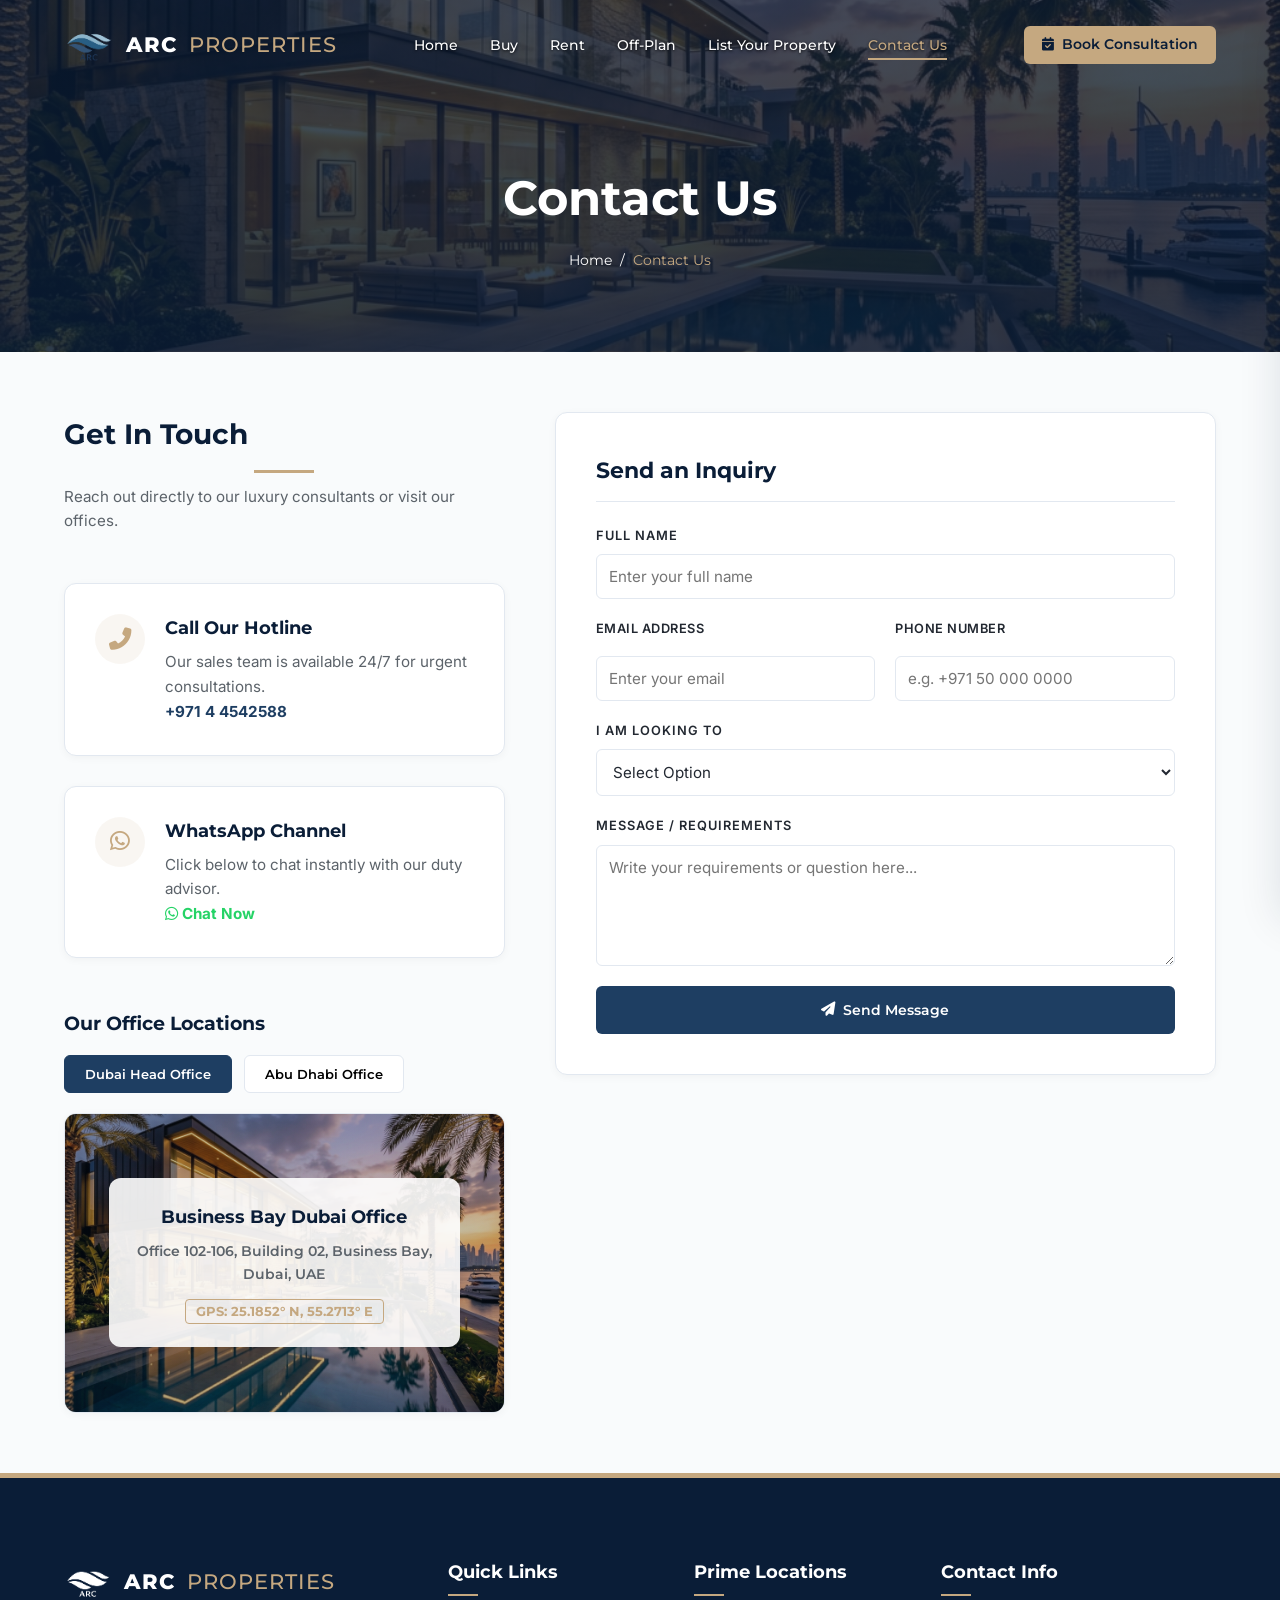
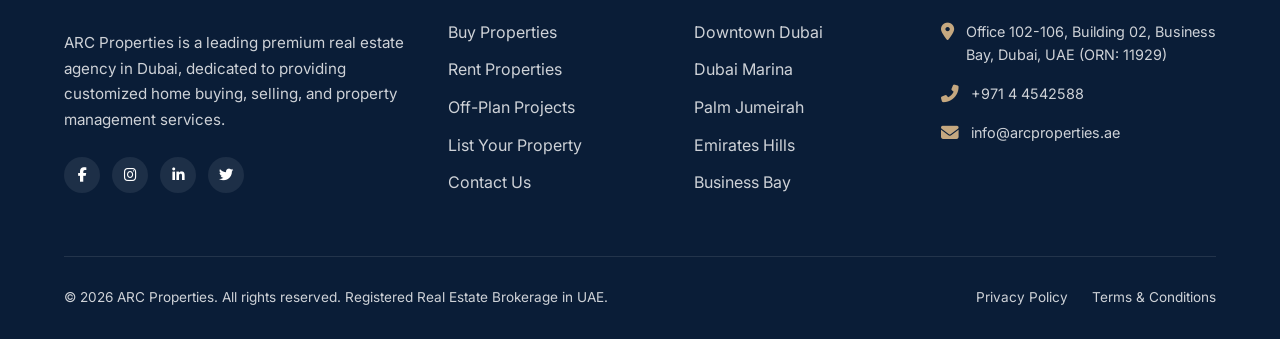
==== commit 7ceca405: "Update logo branding on navbar and footer: added 'ARC Properties' brand text next to the logo image," ====
--- a/contact.html
+++ b/contact.html
@@ -16,7 +16,8 @@
     <header class="header scrolled" id="header">
         <div class="container header-container">
             <a href="index.html" class="logo">
-                <img src="assets/logo.png" alt="ARC Properties Logo">
+                <img src="assets/logo.png" alt="ARC Properties Logo" class="logo-img">
+                ARC<span>PROPERTIES</span>
             </a>
             
             <nav>
@@ -150,8 +151,9 @@
         <div class="container">
             <div class="footer-grid">
                 <div class="footer-about">
-                    <a href="index.html" class="logo">
-                        <img src="assets/logo.png" alt="ARC Properties Logo">
+                    <a href="index.html" class="logo" style="margin-bottom: 1.5rem;">
+                        <img src="assets/logo.png" alt="ARC Properties Logo" class="logo-img">
+                        ARC<span>PROPERTIES</span>
                     </a>
                     <p>ARC Properties is a leading premium real estate agency in Dubai, dedicated to providing customized home buying, selling, and property management services.</p>
                     <div class="footer-socials">
--- a/css/style.css
+++ b/css/style.css
@@ -177,6 +177,22 @@
     align-items: center;
 }
 
+.logo {
+    display: flex;
+    align-items: center;
+    gap: 12px;
+    font-family: var(--font-heading);
+    font-weight: 800;
+    font-size: 1.3rem;
+    color: var(--bg-white);
+    letter-spacing: 1px;
+}
+
+.logo span {
+    color: var(--gold);
+    font-weight: 500;
+}
+
 .logo img {
     height: 50px;
     width: auto;
@@ -339,8 +355,13 @@
     font-size: 0.75rem;
     text-transform: uppercase;
     letter-spacing: 1px;
+    color: var(--text-dark);
+    font-weight: 600;
+}
+
+/* Labels inside hero search widget are white (dark background) */
+.search-widget .form-group label {
     color: rgba(255, 255, 255, 0.8);
-    font-weight: 600;
 }
 
 .form-group select,
@@ -348,22 +369,36 @@
     width: 100%;
     padding: 12px;
     border-radius: var(--radius-sm);
-    border: 1px solid rgba(255, 255, 255, 0.2);
-    background: rgba(255, 255, 255, 0.1);
-    color: var(--bg-white);
+    border: 1px solid var(--border-color);
+    background: var(--bg-white);
+    color: var(--text-dark);
     font-family: var(--font-body);
     font-size: 0.9rem;
     outline: none;
     transition: var(--transition-smooth);
 }
 
-.form-group select option {
+/* Inside hero search widget: inputs use glassy white-on-dark style */
+.search-widget .form-group select,
+.search-widget .form-group input {
+    border: 1px solid rgba(255, 255, 255, 0.2);
+    background: rgba(255, 255, 255, 0.1);
+    color: var(--bg-white);
+}
+
+.search-widget .form-group select option {
     background-color: var(--primary-navy);
     color: var(--bg-white);
 }
 
 .form-group select:focus,
 .form-group input:focus {
+    border-color: var(--steel-blue);
+    background: var(--bg-white);
+}
+
+.search-widget .form-group select:focus,
+.search-widget .form-group input:focus {
     border-color: var(--gold);
     background: rgba(255, 255, 255, 0.2);
 }
@@ -1526,8 +1561,85 @@
     }
 }
 
+/* About Section Styles */
+.about-section {
+    background-color: var(--bg-white);
+}
+
+.about-grid {
+    display: grid;
+    grid-template-columns: 1fr 1.2fr;
+    gap: 60px;
+    align-items: center;
+}
+
+.about-logo-wrapper {
+    background-color: var(--bg-light);
+    border-radius: var(--radius-md);
+    padding: 60px;
+    display: flex;
+    align-items: center;
+    justify-content: center;
+    border: 1px solid var(--border-color);
+    box-shadow: var(--shadow-sm);
+}
+
+.about-logo-wrapper img {
+    max-height: 220px;
+    width: auto;
+}
+
+.about-content h3 {
+    font-size: 0.95rem;
+    color: var(--gold);
+    text-transform: uppercase;
+    letter-spacing: 2px;
+    margin-bottom: 12px;
+    font-weight: 600;
+}
+
+.about-content h2 {
+    font-size: 2.25rem;
+    margin-bottom: 20px;
+    line-height: 1.3;
+}
+
+.about-content p {
+    color: var(--text-muted);
+    font-size: 1.05rem;
+    margin-bottom: 24px;
+    line-height: 1.8;
+}
+
+.about-bullets {
+    display: grid;
+    grid-template-columns: 1fr 1fr;
+    gap: 16px;
+    margin-bottom: 30px;
+}
+
+.about-bullet-item {
+    display: flex;
+    align-items: center;
+    gap: 10px;
+    font-weight: 600;
+    color: var(--primary-navy);
+    font-size: 0.95rem;
+}
+
+.about-bullet-item i {
+    color: var(--gold);
+}
+
 /* Responsive Media Queries */
 @media (max-width: 1024px) {
+    .about-grid {
+        grid-template-columns: 1fr;
+        gap: 40px;
+    }
+    .about-logo-wrapper {
+        padding: 40px;
+    }
     .property-grid {
         grid-template-columns: repeat(2, 1fr);
     }
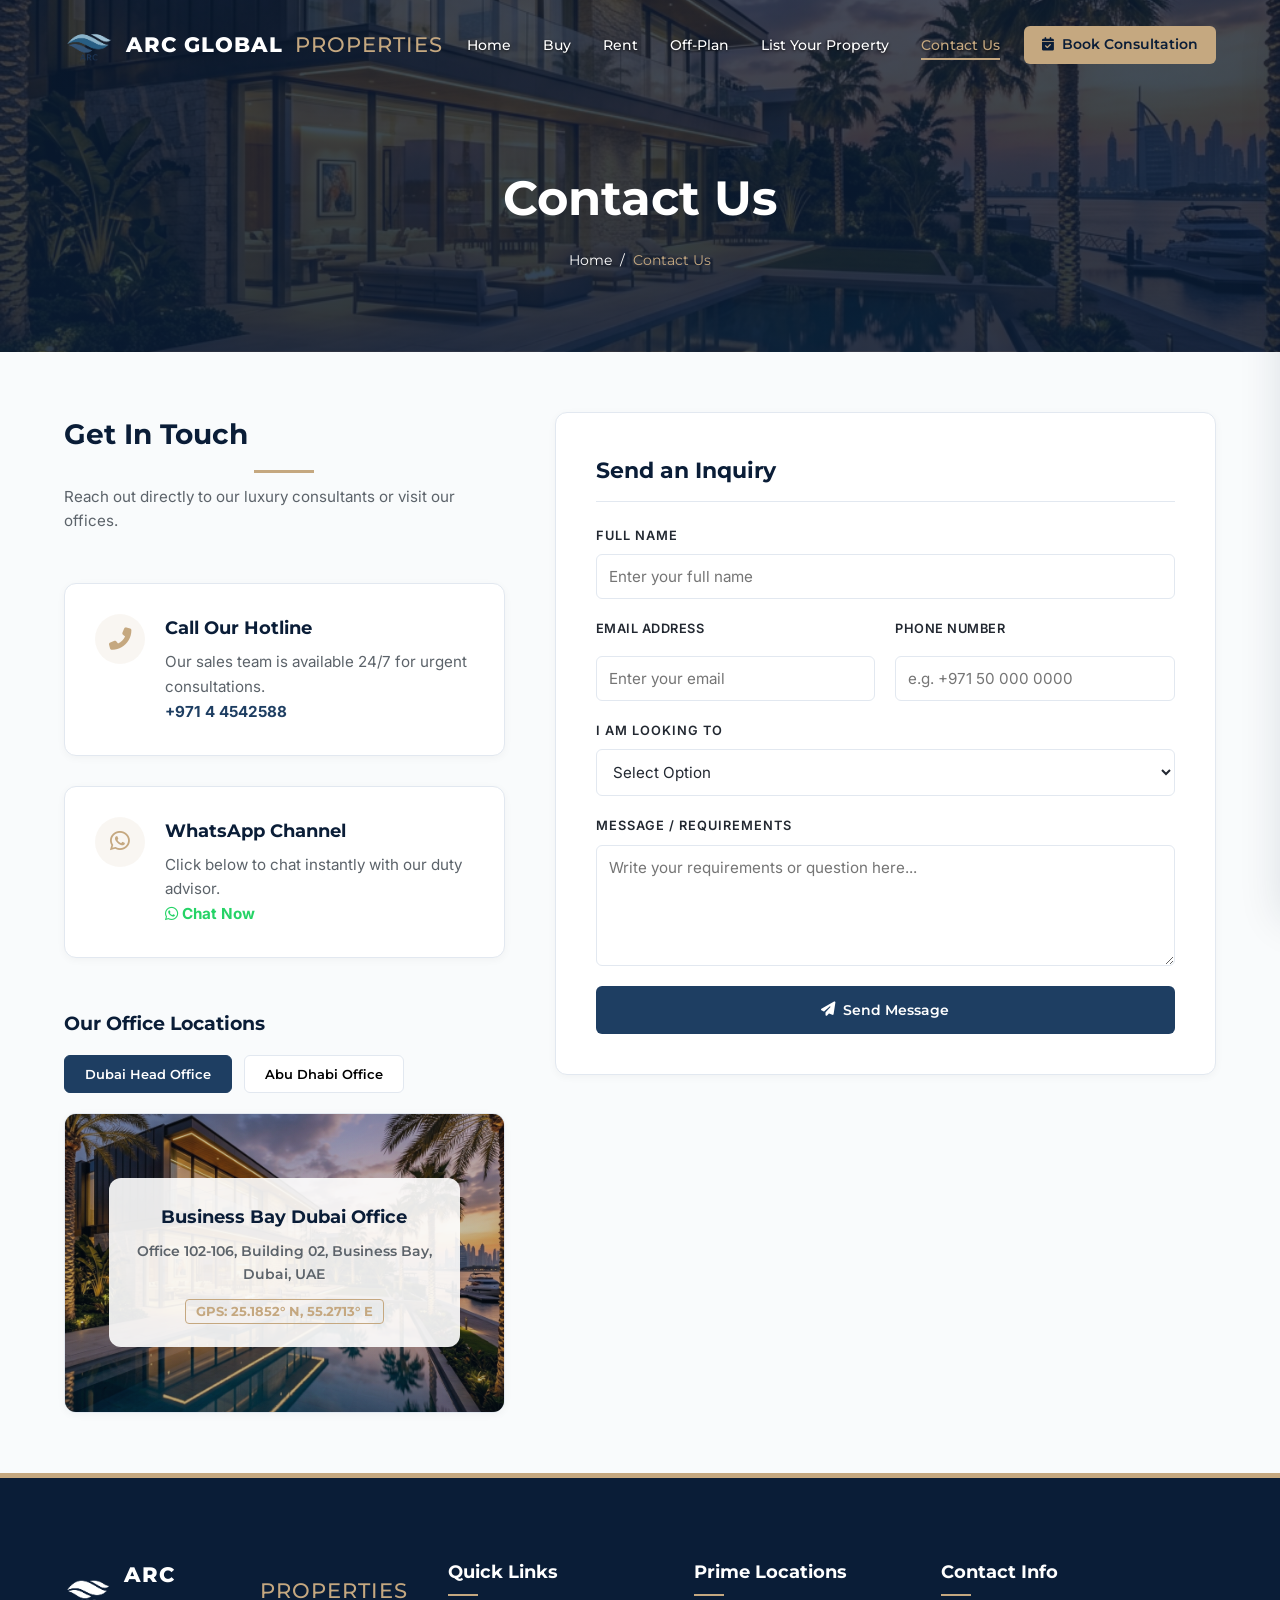
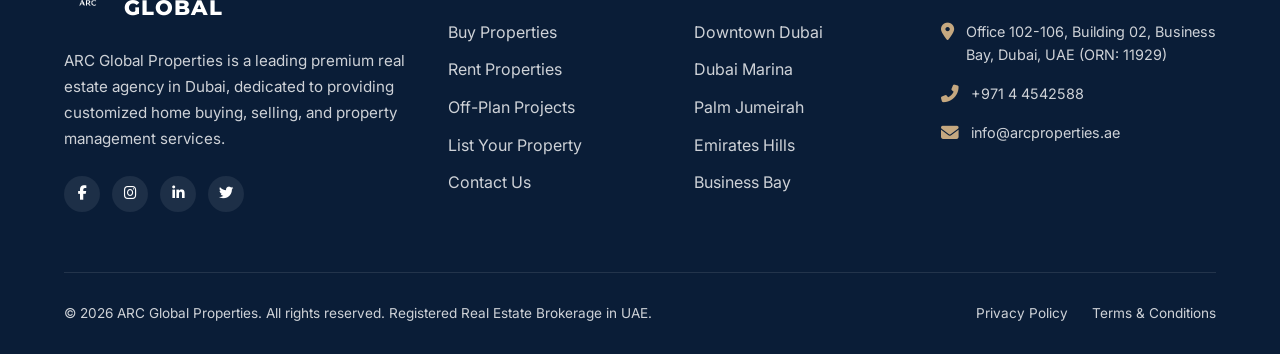
==== commit 5911c788: "feat: rebrand to ARC Global Properties + premium hero section" ====
--- a/contact.html
+++ b/contact.html
@@ -3,8 +3,10 @@
 <head>
     <meta charset="UTF-8">
     <meta name="viewport" content="width=device-width, initial-scale=1.0">
-    <title>Contact Us | ARC Properties</title>
-    <meta name="description" content="Get in touch with ARC Properties. Contact our Business Bay Dubai or Abu Dhabi offices for expert real estate advisory, consultations, and valuation services.">
+    <title>Contact Us | ARC Global Properties</title>
+    <meta name="description" content="Get in touch with ARC Global Properties. Contact our Business Bay Dubai or Abu Dhabi offices for expert real estate advisory, consultations, and valuation services.">
+    <!-- Favicon / Tab Icon -->
+    <link rel="shortcut icon" href="assets/logo.png" type="image/png">
     <!-- FontAwesome for Premium Icons -->
     <link rel="stylesheet" href="https://cdnjs.cloudflare.com/ajax/libs/font-awesome/6.4.0/css/all.min.css">
     <!-- Stylesheet -->
@@ -16,8 +18,8 @@
     <header class="header scrolled" id="header">
         <div class="container header-container">
             <a href="index.html" class="logo">
-                <img src="assets/logo.png" alt="ARC Properties Logo" class="logo-img">
-                ARC<span>PROPERTIES</span>
+                <img src="assets/logo.png" alt="ARC Global Properties Logo" class="logo-img">
+                ARC GLOBAL<span>PROPERTIES</span>
             </a>
             
             <nav>
@@ -152,10 +154,10 @@
             <div class="footer-grid">
                 <div class="footer-about">
                     <a href="index.html" class="logo" style="margin-bottom: 1.5rem;">
-                        <img src="assets/logo.png" alt="ARC Properties Logo" class="logo-img">
-                        ARC<span>PROPERTIES</span>
+                        <img src="assets/logo.png" alt="ARC Global Properties Logo" class="logo-img">
+                        ARC GLOBAL<span>PROPERTIES</span>
                     </a>
-                    <p>ARC Properties is a leading premium real estate agency in Dubai, dedicated to providing customized home buying, selling, and property management services.</p>
+                    <p>ARC Global Properties is a leading premium real estate agency in Dubai, dedicated to providing customized home buying, selling, and property management services.</p>
                     <div class="footer-socials">
                         <a href="#" class="social-icon"><i class="fab fa-facebook-f"></i></a>
                         <a href="#" class="social-icon"><i class="fab fa-instagram"></i></a>
@@ -206,7 +208,7 @@
             </div>
 
             <div class="footer-bottom">
-                <p>&copy; 2026 ARC Properties. All rights reserved. Registered Real Estate Brokerage in UAE.</p>
+                <p>&copy; 2026 ARC Global Properties. All rights reserved. Registered Real Estate Brokerage in UAE.</p>
                 <div class="footer-bottom-links">
                     <a href="#">Privacy Policy</a>
                     <a href="#">Terms &amp; Conditions</a>
--- a/css/style.css
+++ b/css/style.css
@@ -262,80 +262,160 @@
     min-height: 100vh;
     display: flex;
     align-items: center;
-    background-image: linear-gradient(rgba(10, 29, 55, 0.6), rgba(10, 29, 55, 0.85)), url('../assets/hero-bg.png');
+    background-image: 
+        linear-gradient(160deg, rgba(5, 15, 35, 0.75) 0%, rgba(10, 29, 55, 0.5) 40%, rgba(10, 29, 55, 0.88) 100%),
+        url('../assets/hero-bg.png');
     background-size: cover;
-    background-position: center;
+    background-position: center top;
+    background-attachment: fixed;
     color: var(--bg-white);
     padding-top: 100px;
     overflow: hidden;
 }
 
+/* Animated shimmer overlay */
+.hero::before {
+    content: '';
+    position: absolute;
+    inset: 0;
+    background: radial-gradient(ellipse at 70% 50%, rgba(197, 168, 128, 0.08) 0%, transparent 65%);
+    pointer-events: none;
+    z-index: 1;
+    animation: heroShimmer 8s ease-in-out infinite alternate;
+}
+
+/* Diagonal gold accent line */
+.hero::after {
+    content: '';
+    position: absolute;
+    top: 0;
+    left: 0;
+    right: 0;
+    height: 4px;
+    background: linear-gradient(90deg, transparent, var(--gold), transparent);
+    z-index: 2;
+}
+
+@keyframes heroShimmer {
+    from { opacity: 0.6; transform: scale(1); }
+    to   { opacity: 1;   transform: scale(1.04); }
+}
+
 .hero-content {
-    max-width: 800px;
-    margin-bottom: 40px;
+    max-width: 820px;
+    margin-bottom: 48px;
     animation: fadeInUp 1s ease;
+    position: relative;
+    z-index: 2;
 }
 
 .hero-subtitle {
     font-family: var(--font-heading);
-    font-size: 1.1rem;
+    font-size: 0.85rem;
     text-transform: uppercase;
-    letter-spacing: 3px;
-    color: var(--gold);
-    margin-bottom: 16px;
+    letter-spacing: 5px;
+    color: var(--gold);
+    margin-bottom: 20px;
     font-weight: 600;
+    display: inline-flex;
+    align-items: center;
+    gap: 10px;
+}
+
+.hero-subtitle::before,
+.hero-subtitle::after {
+    content: '';
+    display: inline-block;
+    width: 28px;
+    height: 1px;
+    background-color: var(--gold);
+    opacity: 0.7;
 }
 
 .hero-title {
-    font-size: 3.5rem;
-    line-height: 1.2;
-    color: var(--bg-white);
-    margin-bottom: 24px;
+    font-size: 4rem;
+    line-height: 1.15;
+    color: var(--bg-white);
+    margin-bottom: 28px;
+    text-shadow: 0 4px 24px rgba(0, 0, 0, 0.5);
+    font-weight: 800;
+    letter-spacing: -0.5px;
+}
+
+/* Gold highlight word in hero title */
+.text-gold {
+    color: var(--gold);
+    position: relative;
+}
+
+.text-gold::after {
+    content: '';
+    position: absolute;
+    bottom: -4px;
+    left: 0;
+    width: 100%;
+    height: 2px;
+    background: linear-gradient(90deg, var(--gold), transparent);
+    border-radius: 2px;
 }
 
 .hero-desc {
-    font-size: 1.15rem;
-    color: rgba(255, 255, 255, 0.9);
-    margin-bottom: 32px;
+    font-size: 1.2rem;
+    color: rgba(255, 255, 255, 0.88);
+    margin-bottom: 36px;
+    line-height: 1.9;
+    max-width: 680px;
+    text-shadow: 0 1px 6px rgba(0,0,0,0.3);
 }
 
 /* Unified Search Widget */
 .search-widget {
-    background: rgba(255, 255, 255, 0.08);
-    backdrop-filter: blur(16px);
-    border: 1px solid rgba(255, 255, 255, 0.15);
+    background: rgba(8, 22, 45, 0.55);
+    backdrop-filter: blur(24px);
+    -webkit-backdrop-filter: blur(24px);
+    border: 1px solid rgba(197, 168, 128, 0.18);
     border-radius: var(--radius-md);
-    padding: 24px;
+    padding: 28px 32px;
     width: 100%;
-    max-width: 900px;
-    box-shadow: var(--shadow-lg);
+    max-width: 920px;
+    box-shadow: 0 32px 80px rgba(0,0,0,0.45), 0 0 0 1px rgba(255,255,255,0.04) inset;
     animation: fadeInUp 1.2s ease;
+    position: relative;
+    z-index: 2;
 }
 
 .search-tabs {
     display: flex;
-    gap: 8px;
-    margin-bottom: 20px;
-    border-bottom: 1px solid rgba(255, 255, 255, 0.15);
-    padding-bottom: 12px;
+    gap: 6px;
+    margin-bottom: 22px;
+    border-bottom: 1px solid rgba(197, 168, 128, 0.15);
+    padding-bottom: 14px;
 }
 
 .search-tab {
     background: transparent;
-    border: none;
-    color: rgba(255, 255, 255, 0.7);
+    border: 1px solid transparent;
+    color: rgba(255, 255, 255, 0.6);
     font-family: var(--font-heading);
     font-weight: 600;
-    font-size: 0.9rem;
-    padding: 8px 20px;
+    font-size: 0.85rem;
+    padding: 8px 22px;
     cursor: pointer;
-    border-radius: var(--radius-sm);
-    transition: var(--transition-smooth);
+    border-radius: 50px;
+    transition: var(--transition-smooth);
+    letter-spacing: 0.5px;
+}
+
+.search-tab:hover {
+    color: var(--gold);
+    border-color: rgba(197, 168, 128, 0.3);
 }
 
 .search-tab.active {
-    background-color: var(--gold);
+    background: linear-gradient(135deg, var(--gold), #b8904a);
+    border-color: transparent;
     color: var(--primary-navy);
+    box-shadow: 0 4px 14px rgba(197, 168, 128, 0.35);
 }
 
 .search-form {
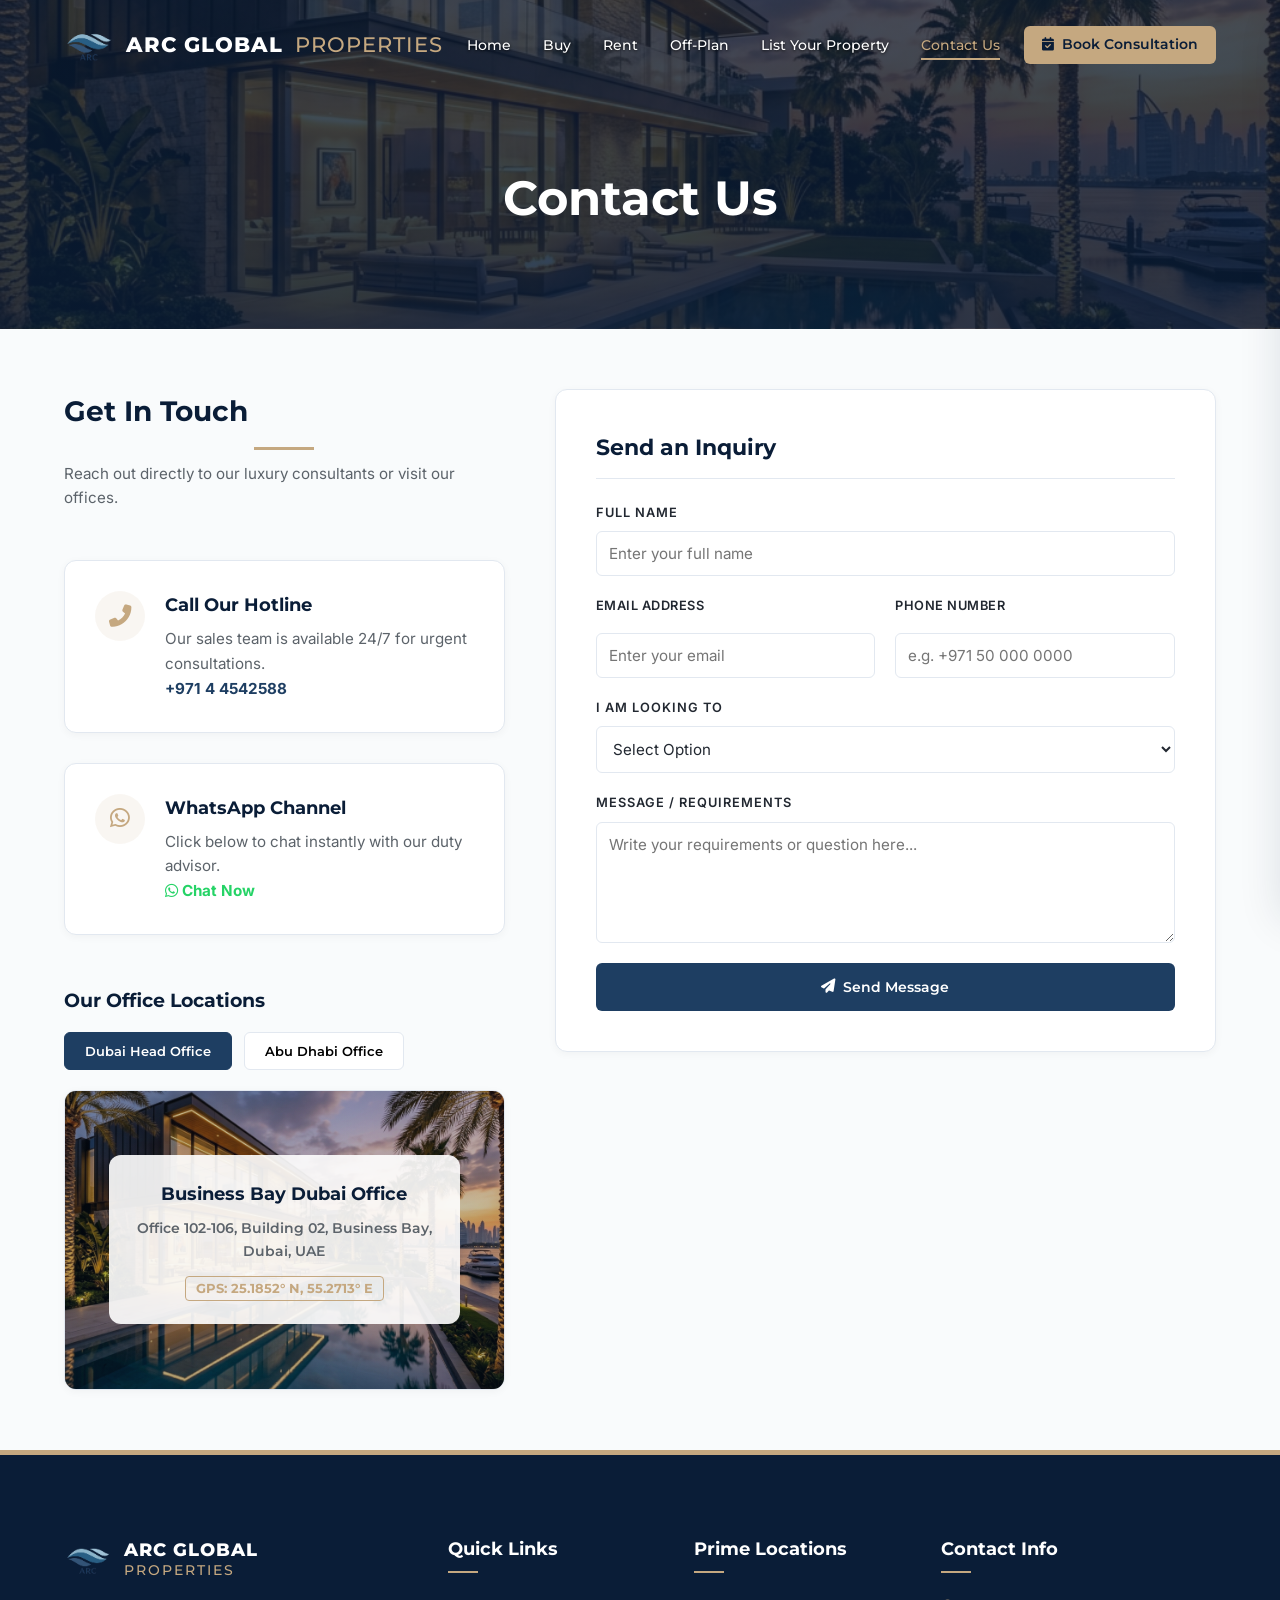
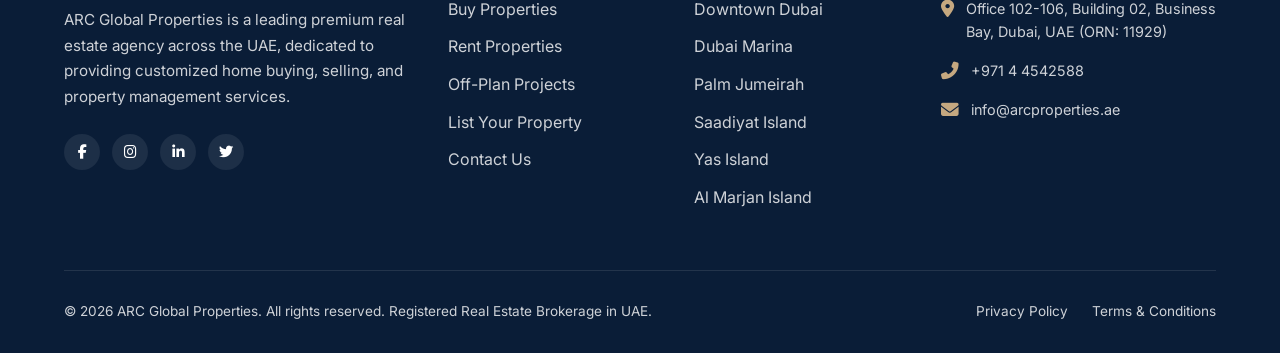
==== commit 2c6fea2e: "feat: uae wide listings support, remove page breadcrumbs, update footer logo two-line layout with or" ====
--- a/contact.html
+++ b/contact.html
@@ -43,13 +43,9 @@
         </div>
     </header>
 
-    <!-- Page Banner -->
     <section class="page-banner">
         <div class="container">
             <h1>Contact Us</h1>
-            <div class="breadcrumbs">
-                <a href="index.html">Home</a> / <span>Contact Us</span>
-            </div>
         </div>
     </section>
 
@@ -153,11 +149,14 @@
         <div class="container">
             <div class="footer-grid">
                 <div class="footer-about">
-                    <a href="index.html" class="logo" style="margin-bottom: 1.5rem;">
-                        <img src="assets/logo.png" alt="ARC Global Properties Logo" class="logo-img">
-                        ARC GLOBAL<span>PROPERTIES</span>
+                    <a href="index.html" class="footer-logo">
+                        <img src="assets/logo.png" alt="ARC Global Properties Logo">
+                        <span class="footer-logo-text">
+                            <span class="footer-logo-line1">ARC GLOBAL</span>
+                            <span class="footer-logo-line2">PROPERTIES</span>
+                        </span>
                     </a>
-                    <p>ARC Global Properties is a leading premium real estate agency in Dubai, dedicated to providing customized home buying, selling, and property management services.</p>
+                    <p>ARC Global Properties is a leading premium real estate agency across the UAE, dedicated to providing customized home buying, selling, and property management services.</p>
                     <div class="footer-socials">
                         <a href="#" class="social-icon"><i class="fab fa-facebook-f"></i></a>
                         <a href="#" class="social-icon"><i class="fab fa-instagram"></i></a>
@@ -183,8 +182,9 @@
                         <li><a href="properties.html?location=Downtown%20Dubai">Downtown Dubai</a></li>
                         <li><a href="properties.html?location=Dubai%20Marina">Dubai Marina</a></li>
                         <li><a href="properties.html?location=Palm%20Jumeirah">Palm Jumeirah</a></li>
-                        <li><a href="properties.html?location=Emirates%20Hills">Emirates Hills</a></li>
-                        <li><a href="properties.html?location=Business%20Bay">Business Bay</a></li>
+                        <li><a href="properties.html?location=Saadiyat%20Island">Saadiyat Island</a></li>
+                        <li><a href="properties.html?location=Yas%20Island">Yas Island</a></li>
+                        <li><a href="properties.html?location=Al%20Marjan%20Island">Al Marjan Island</a></li>
                     </ul>
                 </div>
 
--- a/css/style.css
+++ b/css/style.css
@@ -767,13 +767,41 @@
     margin-bottom: 60px;
 }
 
-.footer-about .logo {
+.footer-logo {
+    display: flex;
+    align-items: center;
+    gap: 12px;
+    font-family: var(--font-heading);
+    font-weight: 800;
+    color: var(--bg-white);
+    letter-spacing: 1px;
     margin-bottom: 24px;
-}
-
-.footer-about .logo img {
+    text-decoration: none;
+}
+
+.footer-logo img {
     height: 48px;
-    filter: brightness(0) invert(1);
+    width: auto;
+    /* Keep original logo colors, no filters */
+}
+
+.footer-logo-text {
+    display: flex;
+    flex-direction: column;
+    line-height: 1.25;
+}
+
+.footer-logo-line1 {
+    font-size: 1.1rem;
+    font-weight: 800;
+    color: var(--bg-white);
+}
+
+.footer-logo-line2 {
+    font-size: 0.9rem;
+    font-weight: 500;
+    color: var(--gold);
+    letter-spacing: 2px;
 }
 
 .footer-about p {
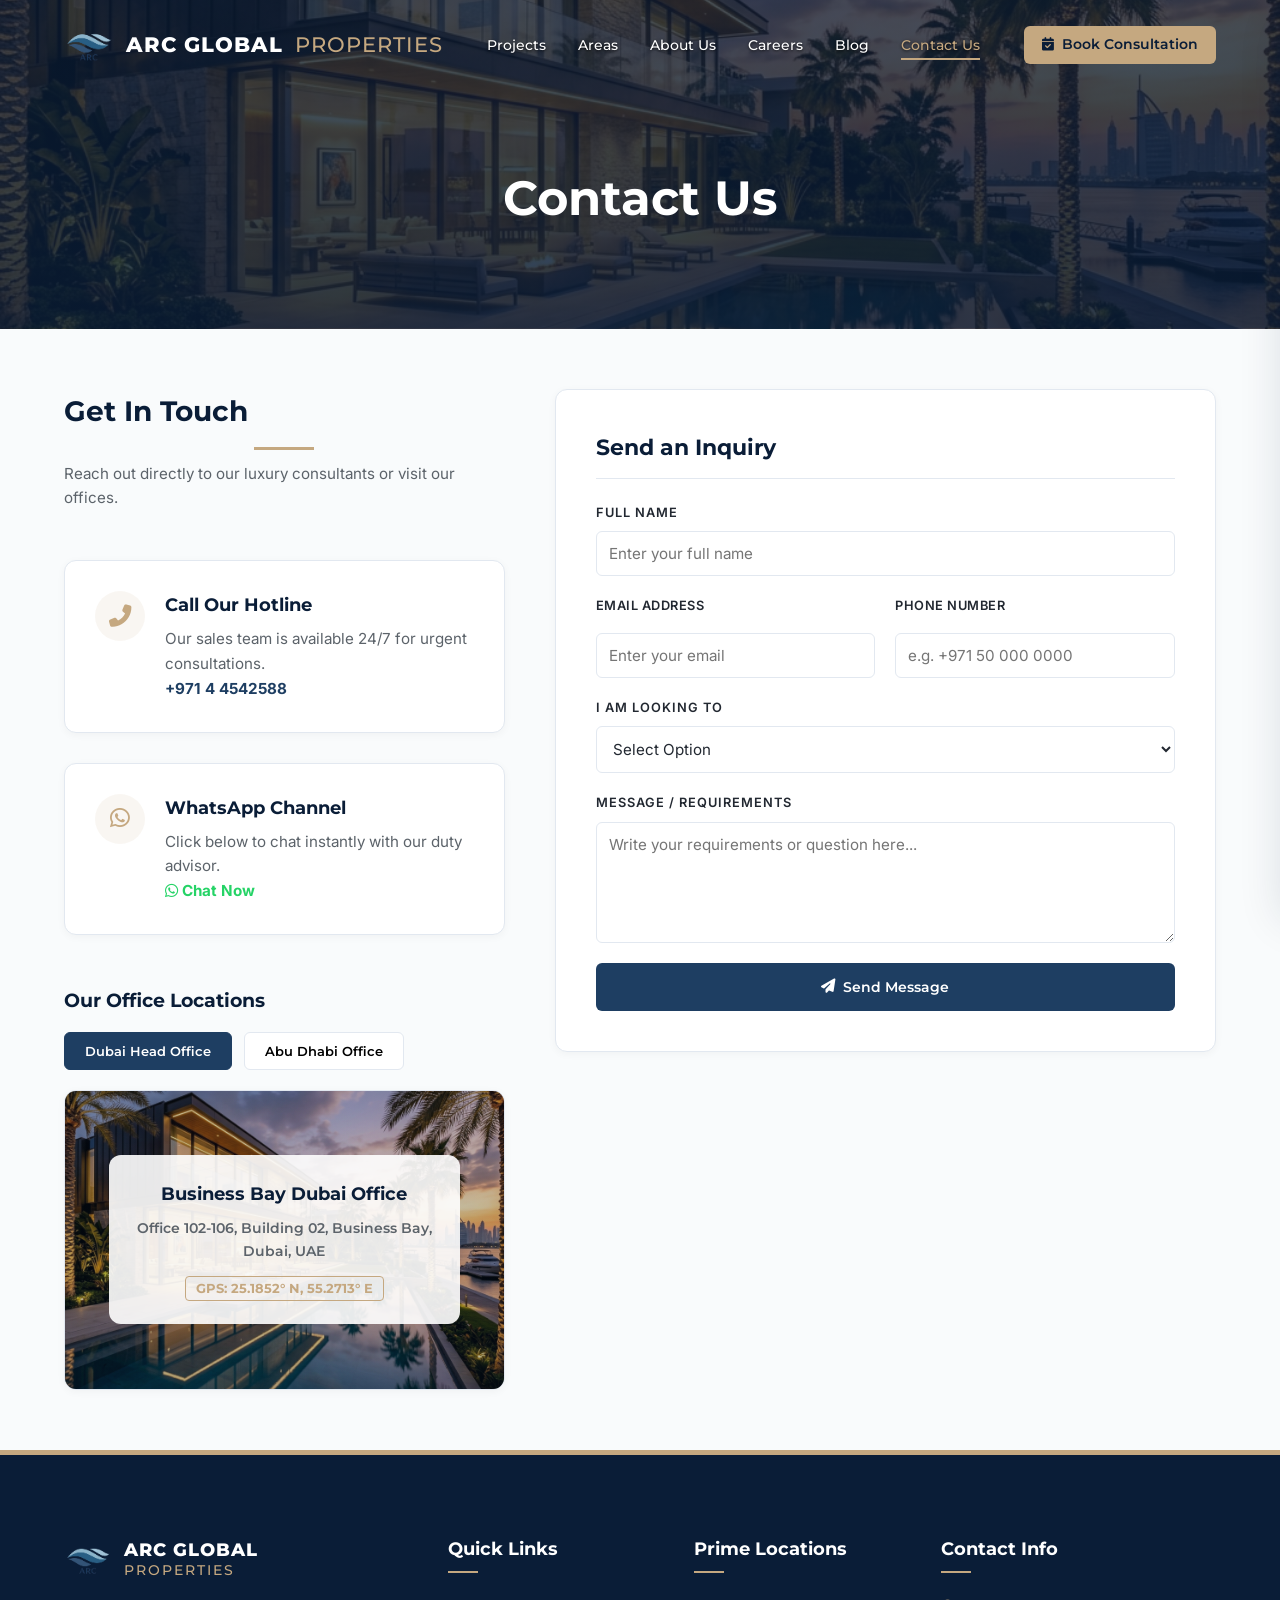
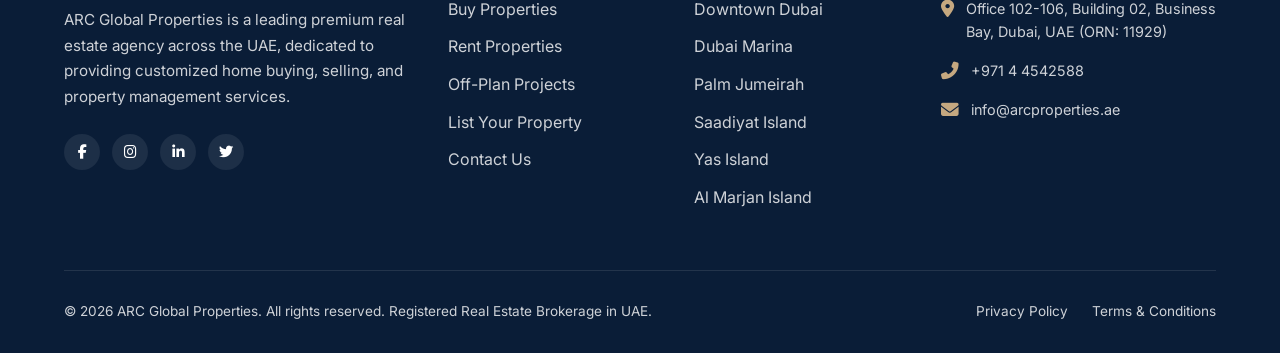
==== commit 8dd1c30a: "feat: new pages (About/Areas/Blog/Careers), UAE-wide scope, premium page transitions, mobile nav fix" ====
--- a/contact.html
+++ b/contact.html
@@ -24,12 +24,12 @@
             
             <nav>
                 <ul class="nav-menu">
-                    <li><a href="index.html" class="nav-link">Home</a></li>
-                    <li><a href="properties.html?purpose=sale" class="nav-link">Buy</a></li>
-                    <li><a href="properties.html?purpose=rent" class="nav-link">Rent</a></li>
-                    <li><a href="off-plan.html" class="nav-link">Off-Plan</a></li>
-                    <li><a href="list-property.html" class="nav-link">List Your Property</a></li>
-                    <li><a href="contact.html" class="nav-link active">Contact Us</a></li>
+                    <li><a href="off-plan.html" class="nav-link">Projects</a></li>
+                    <li><a href="areas.html" class="nav-link">Areas</a></li>
+                    <li><a href="about.html" class="nav-link">About Us</a></li>
+                    <li><a href="careers.html" class="nav-link">Careers</a></li>
+                    <li><a href="blog.html" class="nav-link">Blog</a></li>
+                    <li><a href="contact.html" class="nav-link">Contact Us</a></li>
                 </ul>
             </nav>
 
@@ -224,14 +224,17 @@
             <i class="fas fa-times"></i>
         </div>
         <ul class="mobile-menu">
-            <li><a href="index.html" class="mobile-link">Home</a></li>
-            <li><a href="properties.html?purpose=sale" class="mobile-link">Buy</a></li>
-            <li><a href="properties.html?purpose=rent" class="mobile-link">Rent</a></li>
-            <li><a href="off-plan.html" class="mobile-link">Off-Plan</a></li>
-            <li><a href="list-property.html" class="mobile-link">List Your Property</a></li>
+            <li><a href="off-plan.html" class="mobile-link">Projects</a></li>
+            <li><a href="areas.html" class="mobile-link">Areas</a></li>
+            <li><a href="about.html" class="mobile-link">About Us</a></li>
+            <li><a href="careers.html" class="mobile-link">Careers</a></li>
+            <li><a href="blog.html" class="mobile-link">Blog</a></li>
             <li><a href="contact.html" class="mobile-link">Contact Us</a></li>
         </ul>
     </div>
+
+    <!-- Page Transition Overlay -->
+    <div class="page-transition-overlay"></div>
 
     <!-- Success Modal -->
     <div class="success-modal" id="successModal">
--- a/css/style.css
+++ b/css/style.css
@@ -1834,3 +1834,74 @@
         grid-template-columns: 1fr;
     }
 }
+
+/* Page loaded transition & overlay styles */
+body {
+    opacity: 0;
+    transition: opacity 0.5s ease;
+}
+body.page-loaded {
+    opacity: 1;
+}
+
+.page-transition-overlay {
+    position: fixed;
+    top: 0;
+    left: 0;
+    width: 100%;
+    height: 100vh;
+    background: linear-gradient(160deg, #050F20 0%, var(--primary-navy) 50%, #061528 100%);
+    z-index: 99999;
+    transform: translateY(0);
+    transition: transform 0.75s cubic-bezier(0.87, 0, 0.13, 1);
+    pointer-events: none;
+    overflow: hidden;
+}
+
+/* Shimmer bar inside overlay */
+.page-transition-overlay::before {
+    content: '';
+    position: absolute;
+    top: 0;
+    left: -100%;
+    width: 60%;
+    height: 100%;
+    background: linear-gradient(90deg, transparent, rgba(197, 168, 128, 0.07), transparent);
+    animation: overlayShimmer 1.2s ease infinite;
+}
+
+/* Gold accent line at bottom of overlay */
+.page-transition-overlay::after {
+    content: '';
+    position: absolute;
+    bottom: 0;
+    left: 0;
+    width: 100%;
+    height: 3px;
+    background: linear-gradient(90deg, transparent 0%, var(--gold) 40%, var(--gold-dark) 60%, transparent 100%);
+    animation: goldGlow 1.5s ease-in-out infinite;
+}
+
+@keyframes overlayShimmer {
+    0%   { left: -100%; opacity: 0; }
+    30%  { opacity: 1; }
+    100% { left: 140%; opacity: 0; }
+}
+
+@keyframes goldGlow {
+    0%, 100% { opacity: 0.6; }
+    50%       { opacity: 1; }
+}
+
+/* Entering page (reveal) — slides UP out of view */
+.page-transition-overlay.enter-done {
+    transform: translateY(-100%);
+    transition: transform 0.75s cubic-bezier(0.87, 0, 0.13, 1);
+}
+
+/* Exiting page (cover) — drops DOWN to cover screen */
+.page-transition-overlay.exit-active {
+    transform: translateY(0);
+    pointer-events: all;
+    transition: transform 0.55s cubic-bezier(0.87, 0, 0.13, 1);
+}
